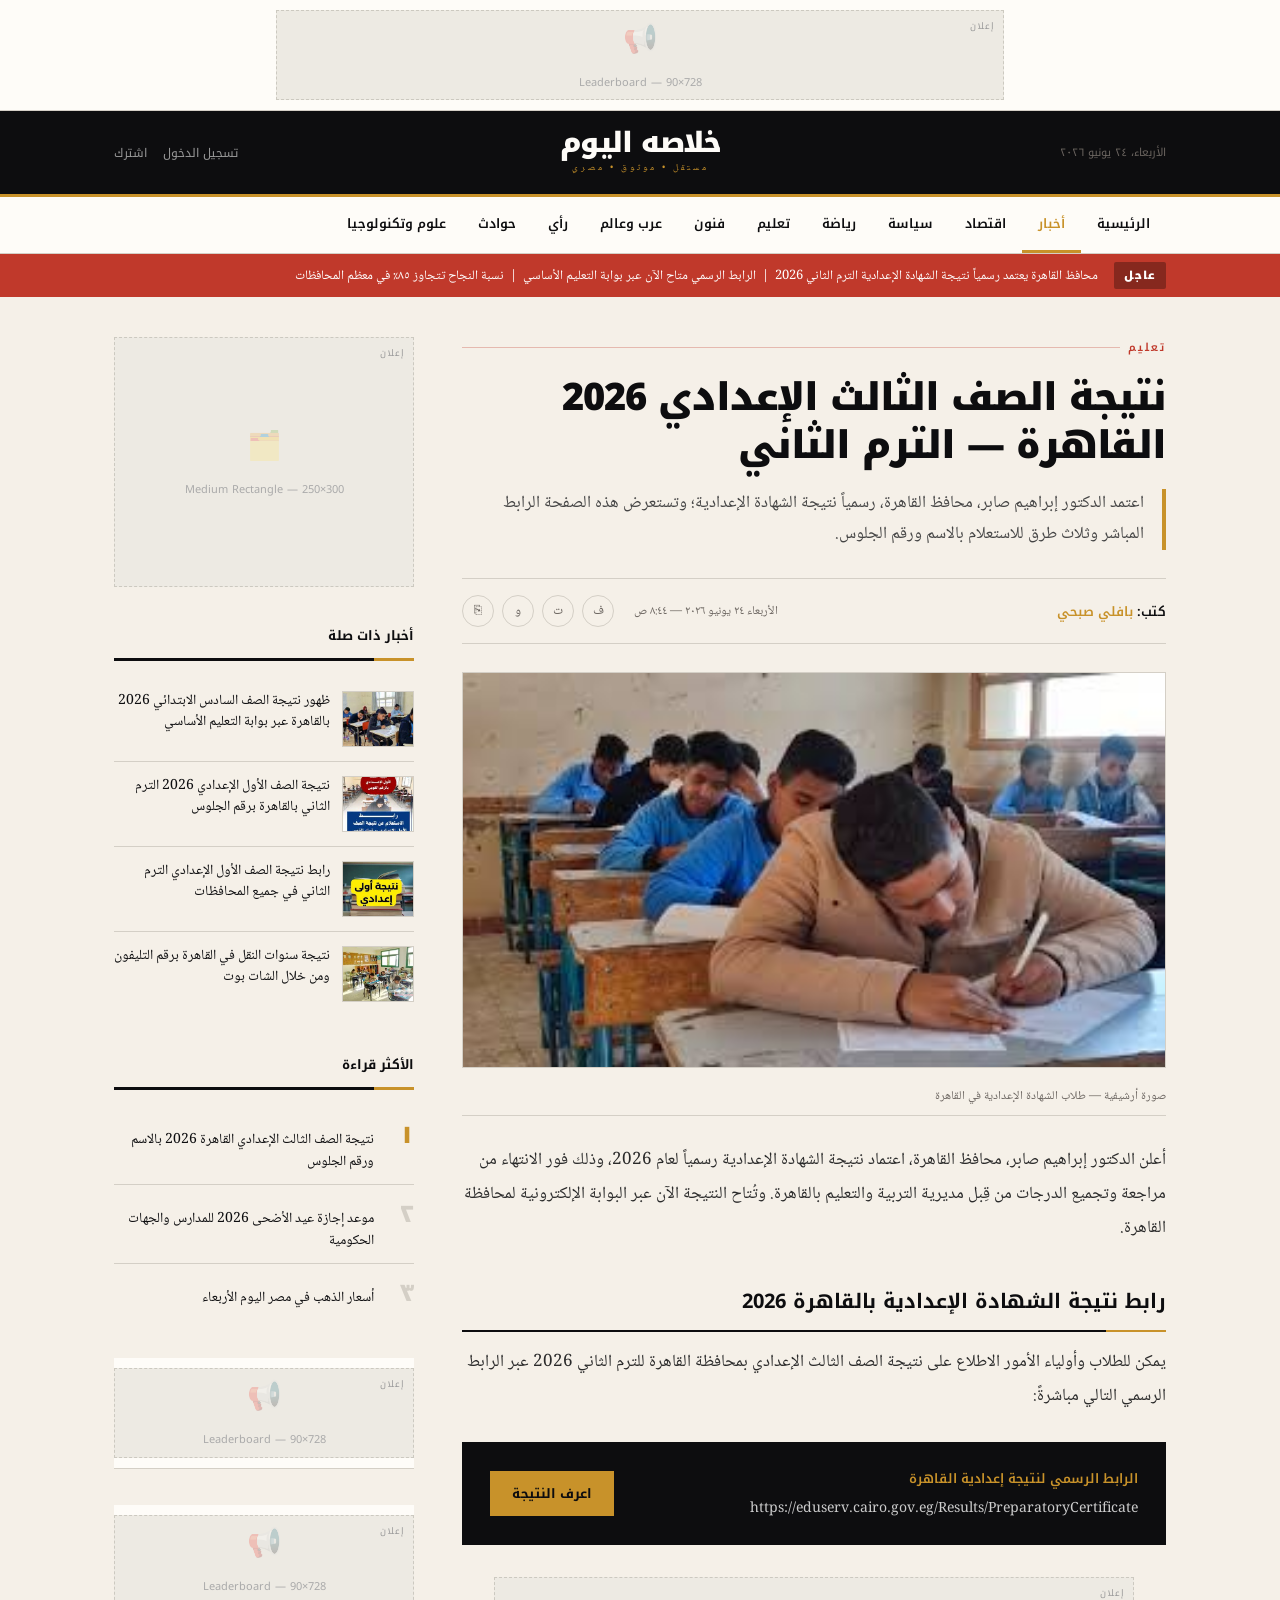
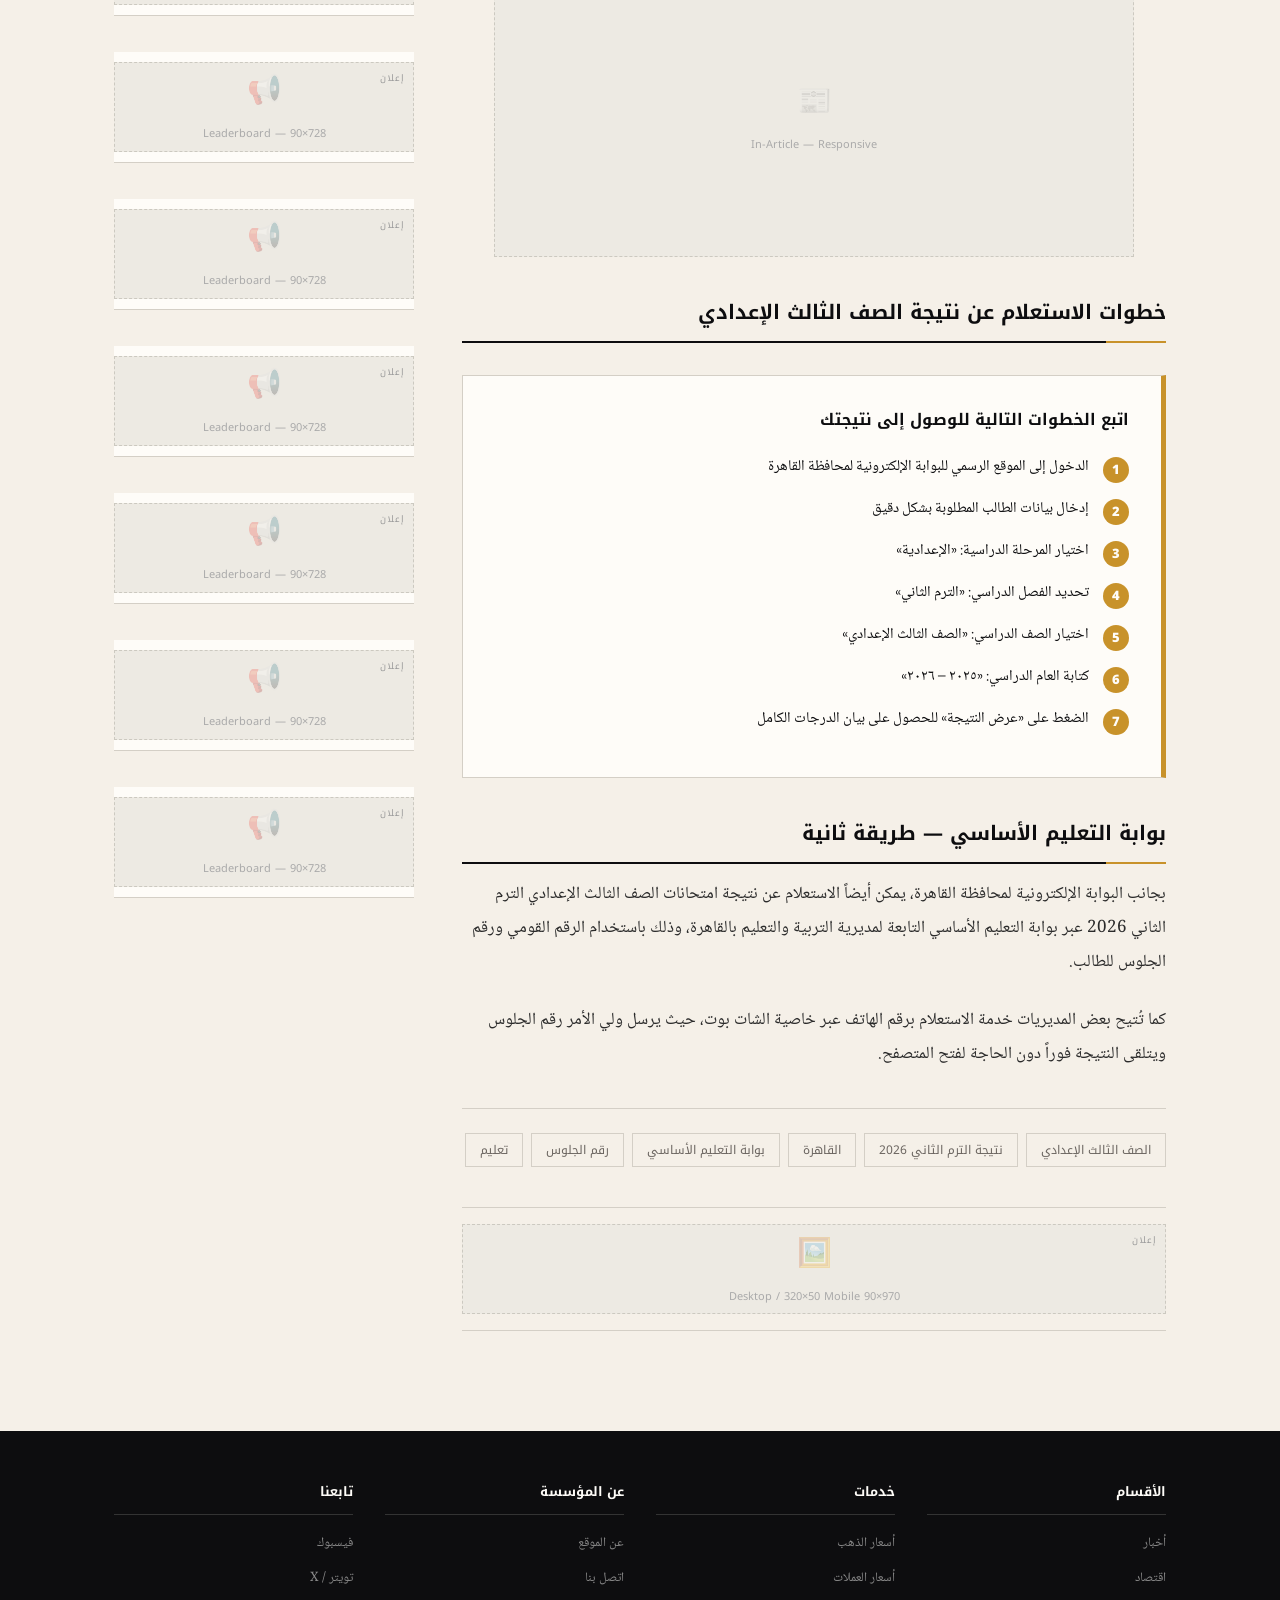
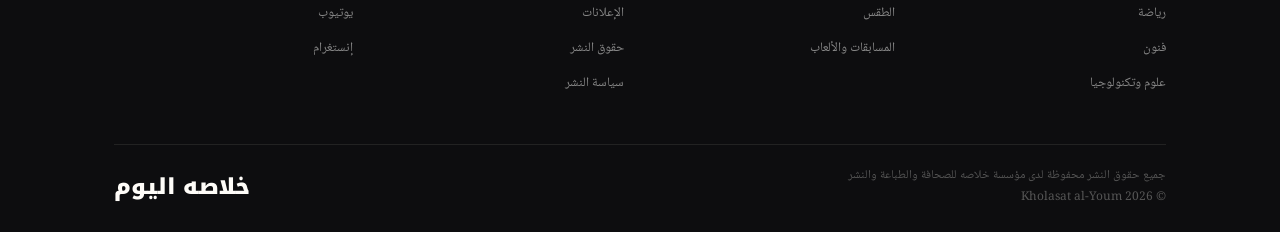
==== index.html @ 28c9077a "Add files via upload" ====
<!doctype html>
<html lang="ar" dir="rtl">
  <head>
    <script async src="https://pagead2.googlesyndication.com/pagead/js/adsbygoogle.js?client=ca-pub-8071805834420887"
     crossorigin="anonymous"></script>
    <link rel="stylesheet" href="style.css" />
    <meta charset="UTF-8" />
    <meta name="viewport" content="width=device-width, initial-scale=1.0" />
    <title>نتيجة الصف الثالث الإعدادي 2026 القاهرة</title>
    <link rel="preconnect" href="https://fonts.googleapis.com" />
    <link
      href="https://fonts.googleapis.com/css2?family=Noto+Naskh+Arabic:wght@400;500;600;700&family=Noto+Kufi+Arabic:wght@300;400;600;900&display=swap"
      rel="stylesheet"
    />
    <!--
  ══════════════════════════════════════════
  AdSense script — uncomment when going live
  ══════════════════════════════════════════
  <script async src="https://pagead2.googlesyndication.com/pagead/js/adsbygoogle.js?client=ca-pub-XXXXXXXXXX" crossorigin="anonymous"></script>
-->
  </head>
  <body>
    <!-- ═══════════════════════════════════════════
     AD ZONE 1 — LEADERBOARD (above the fold)
     AdSense: 728×90 desktop / 320×50 mobile
     Replace .ad-placeholder div with <ins> tag
════════════════════════════════════════════ -->
    <div class="ad-leaderboard-wrap">
      <div class="ad-slot ad-leaderboard">
        <!-- REPLACE THIS WITH YOUR ADSENSE <ins> TAG:
    <ins class="adsbygoogle"
         style="display:inline-block;width:728px;height:90px"
         data-ad-client="ca-pub-XXXXXXXXXX"
         data-ad-slot="XXXXXXXXXX"></ins>
    <script>(adsbygoogle = window.adsbygoogle || []).push({});</script>
    -->
        <div class="ad-placeholder">
          <span class="ad-icon">📢</span>
          <span class="ad-size">728×90 — Leaderboard</span>
        </div>
      </div>
    </div>

    <!-- MASTHEAD -->
    <header class="masthead">
      <div class="masthead-inner">
        <div class="masthead-date">الأربعاء، ٢٤ يونيو ٢٠٢٦</div>
        <div class="masthead-logo">
          <h1>خلاصه اليوم</h1>
          <div class="tagline">مستقل • موثوق • مصري</div>
        </div>
        <nav class="masthead-nav">
          <a href="#">تسجيل الدخول</a>
          <a href="#">اشترك</a>
        </nav>
      </div>
    </header>

    <!-- SECTION NAV -->
    <nav class="section-nav">
      <ul>
        <li><a href="#">الرئيسية</a></li>
        <li><a href="#" class="active">أخبار</a></li>
        <li><a href="#">اقتصاد</a></li>
        <li><a href="#">سياسة</a></li>
        <li><a href="#">رياضة</a></li>
        <li><a href="#">تعليم</a></li>
        <li><a href="#">فنون</a></li>
        <li><a href="#">عرب وعالم</a></li>
        <li><a href="#">رأي</a></li>
        <li><a href="#">حوادث</a></li>
        <li><a href="#">علوم وتكنولوجيا</a></li>
      </ul>
    </nav>

    <!-- TICKER -->
    <div class="ticker">
      <div class="ticker-inner">
        <span class="ticker-label">عاجل</span>
        <span class="ticker-text"
          >محافظ القاهرة يعتمد رسمياً نتيجة الشهادة الإعدادية الترم الثاني 2026
          &nbsp;|&nbsp; الرابط الرسمي متاح الآن عبر بوابة التعليم الأساسي
          &nbsp;|&nbsp; نسبة النجاح تتجاوز ٨٥٪ في معظم المحافظات</span
        >
      </div>
    </div>

    <!-- PAGE GRID -->
    <div class="page">
      <!-- ARTICLE -->
      <article class="article">
        <div class="article-section">تعليم</div>

        <h1 class="article-headline">
          نتيجة الصف الثالث الإعدادي 2026<br />القاهرة — الترم الثاني
        </h1>

        <p class="article-deck">
          اعتمد الدكتور إبراهيم صابر، محافظ القاهرة، رسمياً نتيجة الشهادة
          الإعدادية؛ وتستعرض هذه الصفحة الرابط المباشر وثلاث طرق للاستعلام
          بالاسم ورقم الجلوس.
        </p>

        <div class="article-meta">
          <div class="author">كتب: <span>بافلي  صبحي</span></div>
          <div class="date">الأربعاء ٢٤ يونيو ٢٠٢٦ — ٨:٤٤ ص</div>
          <div class="share-btns">
            <a class="share-btn" title="فيسبوك">ف</a>
            <a class="share-btn" title="تويتر">ت</a>
            <a class="share-btn" title="واتساب">و</a>
            <a class="share-btn" title="نسخ">⎘</a>
          </div>
        </div>

        <img
          class="hero-img"
          src="download (1).jfif"
          alt="نتيجة الصف الثالث الإعدادي في القاهرة"
          onerror="
            this.style.background = '#c8c3ba';
            this.removeAttribute('src');
          "
        />
        <p class="img-caption">
          صورة أرشيفية — طلاب الشهادة الإعدادية في القاهرة
        </p>

        <p class="body-text">
          أعلن الدكتور إبراهيم صابر، محافظ القاهرة، اعتماد نتيجة الشهادة
          الإعدادية رسمياً لعام 2026، وذلك فور الانتهاء من مراجعة وتجميع الدرجات
          من قِبل مديرية التربية والتعليم بالقاهرة. وتُتاح النتيجة الآن عبر
          البوابة الإلكترونية لمحافظة القاهرة.
        </p>

        <h2 class="body-h2">رابط نتيجة الشهادة الإعدادية بالقاهرة 2026</h2>

        <p class="body-text">
          يمكن للطلاب وأولياء الأمور الاطلاع على نتيجة الصف الثالث الإعدادي
          بمحافظة القاهرة للترم الثاني 2026 عبر الرابط الرسمي التالي مباشرةً:
        </p>

        <div class="link-box">
          <div>
            <div class="link-label">الرابط الرسمي لنتيجة إعدادية القاهرة</div>
            <div class="link-url">
              https://eduserv.cairo.gov.eg/Results/PreparatoryCertificate
            </div>
          </div>
          <a
            class="link-btn"
            href="https://eduserv.cairo.gov.eg/Results/PreparatoryCertificate"
            target="_blank"
            >اعرف النتيجة</a
          >
        </div>

        <!-- ═══════════════════════════════════════════
         AD ZONE 2 — IN-ARTICLE (mid content)
         AdSense: Responsive / auto
    ════════════════════════════════════════════ -->
        <div class="ad-in-article-wrap">
          <div class="ad-slot ad-in-article">
            <!-- REPLACE WITH:
        <ins class="adsbygoogle"
             style="display:block;text-align:center;"
             data-ad-layout="in-article"
             data-ad-format="fluid"
             data-ad-client="ca-pub-XXXXXXXXXX"
             data-ad-slot="XXXXXXXXXX"></ins>
        <script>(adsbygoogle = window.adsbygoogle || []).push({});</script>
        -->
            <div class="ad-placeholder">
              <span class="ad-icon">📰</span>
              <span class="ad-size">In-Article — Responsive</span>
            </div>
          </div>
        </div>

        <h2 class="body-h2">خطوات الاستعلام عن نتيجة الصف الثالث الإعدادي</h2>

        <div class="steps-box">
          <h3>اتبع الخطوات التالية للوصول إلى نتيجتك</h3>
          <ol>
            <li>
              الدخول إلى الموقع الرسمي للبوابة الإلكترونية لمحافظة القاهرة
            </li>
            <li>إدخال بيانات الطالب المطلوبة بشكل دقيق</li>
            <li>اختيار المرحلة الدراسية: «الإعدادية»</li>
            <li>تحديد الفصل الدراسي: «الترم الثاني»</li>
            <li>اختيار الصف الدراسي: «الصف الثالث الإعدادي»</li>
            <li>كتابة العام الدراسي: «٢٠٢٥ – ٢٠٢٦»</li>
            <li>الضغط على «عرض النتيجة» للحصول على بيان الدرجات الكامل</li>
          </ol>
        </div>

        <h2 class="body-h2">بوابة التعليم الأساسي — طريقة ثانية</h2>

        <p class="body-text">
          بجانب البوابة الإلكترونية لمحافظة القاهرة، يمكن أيضاً الاستعلام عن
          نتيجة امتحانات الصف الثالث الإعدادي الترم الثاني 2026 عبر بوابة
          التعليم الأساسي التابعة لمديرية التربية والتعليم بالقاهرة، وذلك
          باستخدام الرقم القومي ورقم الجلوس للطالب.
        </p>

        <p class="body-text">
          كما تُتيح بعض المديريات خدمة الاستعلام برقم الهاتف عبر خاصية الشات
          بوت، حيث يرسل ولي الأمر رقم الجلوس ويتلقى النتيجة فوراً دون الحاجة
          لفتح المتصفح.
        </p>

        <!-- TAGS -->
        <div class="tags">
          <a class="tag" href="#">الصف الثالث الإعدادي</a>
          <a class="tag" href="#">نتيجة الترم الثاني 2026</a>
          <a class="tag" href="#">القاهرة</a>
          <a class="tag" href="#">بوابة التعليم الأساسي</a>
          <a class="tag" href="#">رقم الجلوس</a>
          <a class="tag" href="#">تعليم</a>
        </div>

        <!-- ═══════════════════════════════════════════
         AD ZONE 3 — BELOW ARTICLE  970×90 / 320×50
    ════════════════════════════════════════════ -->
        <div class="ad-below-article-wrap">
          <div class="ad-slot ad-below-article">
            <!-- REPLACE WITH:
        <ins class="adsbygoogle"
             style="display:inline-block;width:970px;height:90px"
             data-ad-client="ca-pub-XXXXXXXXXX"
             data-ad-slot="XXXXXXXXXX"></ins>
        <script>(adsbygoogle = window.adsbygoogle || []).push({});</script>
        -->
            <div class="ad-placeholder">
              <span class="ad-icon">🖼️</span>
              <span class="ad-size">970×90 Desktop / 320×50 Mobile</span>
            </div>
          </div>
        </div>
      </article>

      <!-- SIDEBAR -->
      <aside class="sidebar">
        <!-- ═══════════════════════════════════════════
         AD ZONE 4 — SIDEBAR  300×250
    ════════════════════════════════════════════ -->
        <div
          class="sidebar-block"
          style="display: flex; justify-content: center"
        >
          <div class="ad-slot ad-sidebar">
            <!-- REPLACE WITH:
        <ins class="adsbygoogle"
             style="display:inline-block;width:300px;height:250px"
             data-ad-client="ca-pub-XXXXXXXXXX"
             data-ad-slot="XXXXXXXXXX"></ins>
        <script>(adsbygoogle = window.adsbygoogle || []).push({});</script>
        -->
            <div class="ad-placeholder">
              <span class="ad-icon">🗂️</span>
              <span class="ad-size">300×250 — Medium Rectangle</span>
            </div>
          </div>
        </div>

        <div class="sidebar-block">
          <h3 class="sidebar-title">أخبار ذات صلة</h3>

          <a class="related-item" href="#">
            <img
              class="thumb"
              src="download.jfif"
              alt=""
              onerror="
                this.style.background = '#c8c3ba';
                this.removeAttribute('src');
              "
            />
            <span class="title"
              >ظهور نتيجة الصف السادس الابتدائي 2026 بالقاهرة عبر بوابة التعليم
              الأساسي</span
            >
          </a>

          <a class="related-item" href="#">
            <img
              class="thumb"
              src="download (3).jfif"
              alt=""
              onerror="
                this.style.background = '#c8c3ba';
                this.removeAttribute('src');
              "
            />
            <span class="title"
              >نتيجة الصف الأول الإعدادي 2026 الترم الثاني بالقاهرة برقم
              الجلوس</span
            >
          </a>

          <a class="related-item" href="#">
            <img
              class="thumb"
              src="download (2).jfif"
              alt=""
              onerror="
                this.style.background = '#c8c3ba';
                this.removeAttribute('src');
              "
            />
            <span class="title"
              >رابط نتيجة الصف الأول الإعدادي الترم الثاني في جميع
              المحافظات</span
            >
          </a>

          <a class="related-item" href="#">
            <img
              class="thumb"
              src="download (4).jfif"
              alt=""
              onerror="
                this.style.background = '#c8c3ba';
                this.removeAttribute('src');
              "
            />
            <span class="title"
              >نتيجة سنوات النقل في القاهرة برقم التليفون ومن خلال الشات
              بوت</span
            >
          </a>
        </div>

        <div class="sidebar-block">
          <h3 class="sidebar-title">الأكثر قراءة</h3>
          <ol style="list-style: none; counter-reset: top">
            <li
              style="
                counter-increment: top;
                display: flex;
                gap: 12px;
                align-items: baseline;
                padding: 10px 0;
                border-bottom: 1px solid var(--border);
                font-size: 14px;
                line-height: 1.6;
              "
            >
              <span
                style="
                  font-family: &quot;Noto Kufi Arabic&quot;, sans-serif;
                  font-size: 24px;
                  font-weight: 900;
                  color: var(--gold);
                  min-width: 28px;
                "
                >١</span
              >
              <a href="#" style="color: var(--ink); text-decoration: none"
                >نتيجة الصف الثالث الإعدادي القاهرة 2026 بالاسم ورقم الجلوس</a
              >
            </li>
            <li
              style="
                counter-increment: top;
                display: flex;
                gap: 12px;
                align-items: baseline;
                padding: 10px 0;
                border-bottom: 1px solid var(--border);
                font-size: 14px;
                line-height: 1.6;
              "
            >
              <span
                style="
                  font-family: &quot;Noto Kufi Arabic&quot;, sans-serif;
                  font-size: 24px;
                  font-weight: 900;
                  color: var(--border);
                  min-width: 28px;
                "
                >٢</span
              >
              <a href="#" style="color: var(--ink); text-decoration: none"
                >موعد إجازة عيد الأضحى 2026 للمدارس والجهات الحكومية</a
              >
            </li>
            <li
              style="
                counter-increment: top;
                display: flex;
                gap: 12px;
                align-items: baseline;
                padding: 10px 0;
                font-size: 14px;
                line-height: 1.6;
              "
            >
              <span
                style="
                  font-family: &quot;Noto Kufi Arabic&quot;, sans-serif;
                  font-size: 24px;
                  font-weight: 900;
                  color: var(--border);
                  min-width: 28px;
                "
                >٣</span
              >
              <a href="#" style="color: var(--ink); text-decoration: none"
                >أسعار الذهب في مصر اليوم الأربعاء</a
              >
            </li>
          </ol>
        </div>
        <div class="sidebar-block">
          <div class="ad-leaderboard-wrap">
            <div class="ad-slot ad-leaderboard">
                  <!-- REPLACE THIS WITH YOUR ADSENSE <ins> TAG:
                    <ins class="adsbygoogle"
                    style="display:inline-block;width:728px;height:90px"
                    data-ad-client="ca-pub-XXXXXXXXXX"
                    data-ad-slot="XXXXXXXXXX"></ins>
                    <script>(adsbygoogle = window.adsbygoogle || []).push({});</script>
                      -->
              <div class="ad-placeholder">
                <span class="ad-icon">📢</span>
                <span class="ad-size">728×90 — Leaderboard</span>
              </div>
            </div>
          </div>
        </div>
        <div class="sidebar-block">
          <div class="ad-leaderboard-wrap">
            <div class="ad-slot ad-leaderboard">
                  <!-- REPLACE THIS WITH YOUR ADSENSE <ins> TAG:
                    <ins class="adsbygoogle"
                    style="display:inline-block;width:728px;height:90px"
                    data-ad-client="ca-pub-XXXXXXXXXX"
                    data-ad-slot="XXXXXXXXXX"></ins>
                    <script>(adsbygoogle = window.adsbygoogle || []).push({});</script>
                      -->
              <div class="ad-placeholder">
                <span class="ad-icon">📢</span>
                <span class="ad-size">728×90 — Leaderboard</span>
              </div>
            </div>
          </div>
        </div>
        <div class="sidebar-block">
          <div class="ad-leaderboard-wrap">
            <div class="ad-slot ad-leaderboard">
                  <!-- REPLACE THIS WITH YOUR ADSENSE <ins> TAG:
                    <ins class="adsbygoogle"
                    style="display:inline-block;width:728px;height:90px"
                    data-ad-client="ca-pub-XXXXXXXXXX"
                    data-ad-slot="XXXXXXXXXX"></ins>
                    <script>(adsbygoogle = window.adsbygoogle || []).push({});</script>
                      -->
              <div class="ad-placeholder">
                <span class="ad-icon">📢</span>
                <span class="ad-size">728×90 — Leaderboard</span>
              </div>
            </div>
          </div>
        </div>
        <div class="sidebar-block">
          <div class="ad-leaderboard-wrap">
            <div class="ad-slot ad-leaderboard">
                  <!-- REPLACE THIS WITH YOUR ADSENSE <ins> TAG:
                    <ins class="adsbygoogle"
                    style="display:inline-block;width:728px;height:90px"
                    data-ad-client="ca-pub-XXXXXXXXXX"
                    data-ad-slot="XXXXXXXXXX"></ins>
                    <script>(adsbygoogle = window.adsbygoogle || []).push({});</script>
                      -->
              <div class="ad-placeholder">
                <span class="ad-icon">📢</span>
                <span class="ad-size">728×90 — Leaderboard</span>
              </div>
            </div>
          </div>
        </div>
        <div class="sidebar-block">
          <div class="ad-leaderboard-wrap">
            <div class="ad-slot ad-leaderboard">
                  <!-- REPLACE THIS WITH YOUR ADSENSE <ins> TAG:
                    <ins class="adsbygoogle"
                    style="display:inline-block;width:728px;height:90px"
                    data-ad-client="ca-pub-XXXXXXXXXX"
                    data-ad-slot="XXXXXXXXXX"></ins>
                    <script>(adsbygoogle = window.adsbygoogle || []).push({});</script>
                      -->
              <div class="ad-placeholder">
                <span class="ad-icon">📢</span>
                <span class="ad-size">728×90 — Leaderboard</span>
              </div>
            </div>
          </div>
        </div>
        <div class="sidebar-block">
          <div class="ad-leaderboard-wrap">
            <div class="ad-slot ad-leaderboard">
                  <!-- REPLACE THIS WITH YOUR ADSENSE <ins> TAG:
                    <ins class="adsbygoogle"
                    style="display:inline-block;width:728px;height:90px"
                    data-ad-client="ca-pub-XXXXXXXXXX"
                    data-ad-slot="XXXXXXXXXX"></ins>
                    <script>(adsbygoogle = window.adsbygoogle || []).push({});</script>
                      -->
              <div class="ad-placeholder">
                <span class="ad-icon">📢</span>
                <span class="ad-size">728×90 — Leaderboard</span>
              </div>
            </div>
          </div>
        </div>
        <div class="sidebar-block">
          <div class="ad-leaderboard-wrap">
            <div class="ad-slot ad-leaderboard">
                  <!-- REPLACE THIS WITH YOUR ADSENSE <ins> TAG:
                    <ins class="adsbygoogle"
                    style="display:inline-block;width:728px;height:90px"
                    data-ad-client="ca-pub-XXXXXXXXXX"
                    data-ad-slot="XXXXXXXXXX"></ins>
                    <script>(adsbygoogle = window.adsbygoogle || []).push({});</script>
                      -->
              <div class="ad-placeholder">
                <span class="ad-icon">📢</span>
                <span class="ad-size">728×90 — Leaderboard</span>
              </div>
            </div>
          </div>
        </div>
        <div class="sidebar-block">
          <div class="ad-leaderboard-wrap">
            <div class="ad-slot ad-leaderboard">
                  <!-- REPLACE THIS WITH YOUR ADSENSE <ins> TAG:
                    <ins class="adsbygoogle"
                    style="display:inline-block;width:728px;height:90px"
                    data-ad-client="ca-pub-XXXXXXXXXX"
                    data-ad-slot="XXXXXXXXXX"></ins>
                    <script>(adsbygoogle = window.adsbygoogle || []).push({});</script>
                      -->
              <div class="ad-placeholder">
                <span class="ad-icon">📢</span>
                <span class="ad-size">728×90 — Leaderboard</span>
              </div>
            </div>
          </div>
        </div>
      </aside>
    </div>

    <!-- FOOTER -->
    <footer>
      <div class="footer-inner">
        <div class="footer-grid">
          <div class="footer-col">
            <h4>الأقسام</h4>
            <ul>
              <li><a href="#">أخبار</a></li>
              <li><a href="#">اقتصاد</a></li>
              <li><a href="#">رياضة</a></li>
              <li><a href="#">فنون</a></li>
              <li><a href="#">علوم وتكنولوجيا</a></li>
            </ul>
          </div>
          <div class="footer-col">
            <h4>خدمات</h4>
            <ul>
              <li><a href="#">أسعار الذهب</a></li>
              <li><a href="#">أسعار العملات</a></li>
              <li><a href="#">الطقس</a></li>
              <li><a href="#">المسابقات والألعاب</a></li>
            </ul>
          </div>
          <div class="footer-col">
            <h4>عن المؤسسة</h4>
            <ul>
              <li><a href="#">عن الموقع</a></li>
              <li><a href="#">اتصل بنا</a></li>
              <li><a href="#">الإعلانات</a></li>
              <li><a href="#">حقوق النشر</a></li>
              <li><a href="#">سياسة النشر</a></li>
            </ul>
          </div>
          <div class="footer-col">
            <h4>تابعنا</h4>
            <ul>
              <li><a href="#">فيسبوك</a></li>
              <li><a href="#">تويتر / X</a></li>
              <li><a href="#">يوتيوب</a></li>
              <li><a href="#">إنستغرام</a></li>
            </ul>
          </div>
        </div>

        <div class="footer-bottom">
          <p>
            جميع حقوق النشر محفوظة لدى مؤسسة خلاصه للصحافة والطباعة والنشر<br />©
            2026 Kholasat al-Youm
          </p>
          <div class="footer-logo">خلاصه اليوم</div>
        </div>
      </div>
    </footer>

    <!-- ═══════════════════════════════════════════
     AD ZONE 5 — STICKY MOBILE BANNER  320×50
     Visible only on screens ≤ 767px
════════════════════════════════════════════ -->
    <div class="ad-sticky-mobile" id="stickyAd">
      <button
        class="close-sticky"
        onclick="document.getElementById('stickyAd').style.display = 'none'"
        title="إغلاق"
      >
        ✕
      </button>
      <div class="ad-slot">
        <!-- REPLACE WITH:
    <ins class="adsbygoogle"
         style="display:inline-block;width:320px;height:50px"
         data-ad-client="ca-pub-XXXXXXXXXX"
         data-ad-slot="XXXXXXXXXX"></ins>
    <script>(adsbygoogle = window.adsbygoogle || []).push({});</script>
    -->
        <div class="ad-placeholder">
          <span class="ad-size" style="font-size: 10px"
            >320×50 — Sticky Mobile Banner</span
          >
        </div>
      </div>
    </div>
  </body>
</html>
---- style.css ----
:root {
    --ink: #0d0d0f;
    --paper: #f5f0e8;
    --gold: #c8922a;
    --gold-light: #e8b84b;
    --red: #c0392b;
    --muted: #6b6560;
    --border: #d4cfc6;
    --white: #fefcf8;
    --ad-bg: #edeae3;
    --ad-border: #ccc9c0;
  }

  * { margin: 0; padding: 0; box-sizing: border-box; }

  body {
    font-family: 'Noto Naskh Arabic', serif;
    background: var(--paper);
    color: var(--ink);
    overflow-x: hidden;
  }

  /* ═══════════════════════════════════
     AD SLOT — shared base styles
  ═══════════════════════════════════ */
  .ad-slot {
    position: relative;
    background: var(--ad-bg);
    border: 1px dashed var(--ad-border);
    display: flex;
    flex-direction: column;
    align-items: center;
    justify-content: center;
    gap: 6px;
    overflow: hidden;
  }

  /* label badge */
  .ad-slot::before {
    content: 'إعلان';
    position: absolute;
    top: 6px;
    right: 8px;
    font-family: 'Noto Kufi Arabic', sans-serif;
    font-size: 9px;
    color: #999;
    letter-spacing: 1px;
    text-transform: uppercase;
  }

  /* placeholder content (remove when real ads run) */
  .ad-slot .ad-placeholder {
    display: flex;
    flex-direction: column;
    align-items: center;
    gap: 6px;
    pointer-events: none;
  }



  .ad-slot .ad-placeholder .ad-icon {
    font-size: 28px;
    opacity: 0.25;
  }

  .ad-slot .ad-placeholder .ad-size {
    font-family: 'Noto Kufi Arabic', sans-serif;
    font-size: 11px;
    color: #aaa;
  }
  /* ── 1. LEADERBOARD  728×90 → collapses to 320×50 on mobile ── */
  .ad-leaderboard {
    width: 100%;
    max-width: 728px;
    height: 90px;
    margin: 0 auto;
  }

  @media (max-width: 767px) {
    .ad-leaderboard {
      max-width: 320px;
      height: 50px;
    }
  }

  /* wrapper centers the leaderboard */
  .ad-leaderboard-wrap {
    background: var(--white);
    border-bottom: 1px solid var(--border);
    padding: 10px 0;
    display: flex;
    justify-content: center;
  }
  .ad-slot .ad-placeholder1 {
    display: flex;
    flex-direction: column;
    align-items: center;
    gap: 6px;
    pointer-events: none;
  }
  /* ── 2. SIDEBAR  300×250  ── */
  .ad-sidebar {
    width: 300px;
    height: 250px;
  }

  @media (max-width: 1100px) {
    .ad-sidebar {
      width: 100%;
      max-width: 300px;
    }
  }

  /* ── 3. IN-ARTICLE  responsive / auto ── */
  .ad-in-article {
    width: 100%;
    height: 280px;
    max-width: 640px;
    margin: 0 auto;
  }

  @media (max-width: 480px) {
    .ad-in-article { height: 200px; }
  }

  .ad-in-article-wrap {
    margin: 32px 0;
    display: flex;
    justify-content: center;
  }

  /* ── 4. BELOW-ARTICLE  970×90 → 320×50 ── */
  .ad-below-article {
    width: 100%;
    max-width: 970px;
    height: 90px;
    margin: 0 auto;
  }

  @media (max-width: 767px) {
    .ad-below-article {
      max-width: 320px;
      height: 50px;
    }
  }

  .ad-below-article-wrap {
    margin: 40px 0 0;
    padding: 16px 0;
    border-top: 1px solid var(--border);
    border-bottom: 1px solid var(--border);
    display: flex;
    justify-content: center;
  }

  /* ── 5. STICKY MOBILE BANNER  320×50 ── */
  .ad-sticky-mobile {
    display: none;
    position: fixed;
    bottom: 0;
    left: 0;
    right: 0;
    z-index: 999;
    background: var(--white);
    border-top: 2px solid var(--gold);
    padding: 4px 0;
    justify-content: center;
    box-shadow: 0 -4px 12px rgba(0,0,0,0.1);
  }

  .ad-sticky-mobile .ad-slot {
    width: 320px;
    height: 50px;
    border: none;
  }

  .ad-sticky-mobile .close-sticky {
    position: absolute;
    top: 4px;
    left: 8px;
    font-size: 16px;
    color: var(--muted);
    cursor: pointer;
    background: none;
    border: none;
    line-height: 1;
    padding: 2px 6px;
  }

  @media (max-width: 767px) {
    .ad-sticky-mobile { display: flex; }
    body { padding-bottom: 60px; } /* prevent content hiding behind sticky */
  }

  /* ══════════════════════════════════════
     SITE CHROME
  ══════════════════════════════════════ */

  /* MASTHEAD */
  .masthead {
    background: var(--ink);
    border-bottom: 3px solid var(--gold);
  }

  .masthead-inner {
    max-width: 1100px;
    margin: 0 auto;
    display: grid;
    grid-template-columns: 1fr auto 1fr;
    align-items: center;
    padding: 18px 24px;
  }

  .masthead-date {
    font-family: 'Noto Kufi Arabic', sans-serif;
    font-size: 11px;
    color: var(--muted);
  }

  .masthead-logo { text-align: center; }

  .masthead-logo h1 {
    font-family: 'Noto Kufi Arabic', sans-serif;
    font-weight: 900;
    font-size: 28px;
    color: var(--white);
    letter-spacing: -1px;
    line-height: 1;
  }

  .masthead-logo .tagline {
    font-size: 9px;
    color: var(--gold);
    letter-spacing: 3px;
    margin-top: 3px;
  }

  .masthead-nav {
    display: flex;
    gap: 16px;
    justify-content: flex-end;
    align-items: center;
  }

  .masthead-nav a {
    color: #999;
    text-decoration: none;
    font-family: 'Noto Kufi Arabic', sans-serif;
    font-size: 12px;
    transition: color .2s;
  }
  .masthead-nav a:hover { color: var(--gold); }

  /* SECTION NAV */
  .section-nav {
    background: var(--white);
    border-bottom: 1px solid var(--border);
    overflow-x: auto;
    scrollbar-width: none;
  }
  .section-nav::-webkit-scrollbar { display: none; }

  .section-nav ul {
    list-style: none;
    display: flex;
    max-width: 1100px;
    margin: 0 auto;
    padding: 0 24px;
  }

  .section-nav ul li a {
    display: block;
    padding: 14px 16px;
    font-family: 'Noto Kufi Arabic', sans-serif;
    font-size: 13px;
    font-weight: 600;
    color: var(--ink);
    text-decoration: none;
    border-bottom: 3px solid transparent;
    white-space: nowrap;
    transition: all .2s;
  }

  .section-nav ul li a:hover,
  .section-nav ul li a.active {
    color: var(--gold);
    border-bottom-color: var(--gold);
  }

  /* BREAKING TICKER */
  .ticker {
    background: var(--red);
    padding: 8px 0;
    overflow: hidden;
  }

  .ticker-inner {
    max-width: 1100px;
    margin: 0 auto;
    padding: 0 24px;
    display: flex;
    align-items: center;
    gap: 16px;
  }

  .ticker-label {
    font-family: 'Noto Kufi Arabic', sans-serif;
    font-size: 11px;
    font-weight: 900;
    color: #fff;
    background: rgba(0,0,0,0.3);
    padding: 3px 10px;
    border-radius: 2px;
    white-space: nowrap;
    letter-spacing: 1px;
  }

  .ticker-text {
    font-size: 13px;
    color: #fff;
    white-space: nowrap;
    animation: ticker 28s linear infinite;
  }

  @keyframes ticker {
    0%   { transform: translateX(-100%); }
    100% { transform: translateX(100vw); }
  }

  /* PAGE GRID */
  .page {
    max-width: 1100px;
    margin: 0 auto;
    padding: 40px 24px;
    display: grid;
    grid-template-columns: 1fr 300px;
    gap: 48px;
  }

  /* ARTICLE */
  .article-section {
    font-family: 'Noto Kufi Arabic', sans-serif;
    font-size: 11px;
    font-weight: 600;
    color: var(--red);
    letter-spacing: 2px;
    display: flex;
    align-items: center;
    gap: 8px;
    margin-bottom: 16px;
  }

  .article-section::after {
    content: '';
    flex: 1;
    height: 1px;
    background: var(--red);
    opacity: 0.3;
  }

  .article-headline {
    font-family: 'Noto Kufi Arabic', sans-serif;
    font-size: 38px;
    font-weight: 900;
    line-height: 1.25;
    color: var(--ink);
    margin-bottom: 20px;
    letter-spacing: -1px;
    animation: fadeUp .6s ease both;
  }

  .article-deck {
    font-size: 17px;
    line-height: 1.8;
    color: #444;
    border-right: 4px solid var(--gold);
    padding-right: 18px;
    margin-bottom: 28px;
    animation: fadeUp .6s .1s ease both;
  }

  @keyframes fadeUp {
    from { opacity: 0; transform: translateY(16px); }
    to   { opacity: 1; transform: translateY(0); }
  }

  .article-meta {
    display: flex;
    align-items: center;
    gap: 20px;
    padding: 16px 0;
    border-top: 1px solid var(--border);
    border-bottom: 1px solid var(--border);
    margin-bottom: 28px;
    flex-wrap: wrap;
  }

  .article-meta .author {
    font-family: 'Noto Kufi Arabic', sans-serif;
    font-size: 13px;
    font-weight: 600;
  }

  .article-meta .author span { color: var(--gold); }

  .article-meta .date {
    font-size: 12px;
    color: var(--muted);
    margin-right: auto;
  }

  .share-btns { display: flex; gap: 8px; }

  .share-btn {
    width: 32px;
    height: 32px;
    border-radius: 50%;
    border: 1px solid var(--border);
    display: flex;
    align-items: center;
    justify-content: center;
    cursor: pointer;
    font-size: 13px;
    color: var(--muted);
    transition: all .2s;
    text-decoration: none;
  }

  .share-btn:hover {
    background: var(--gold);
    color: white;
    border-color: var(--gold);
  }

  .hero-img {
    width: 100%;
    aspect-ratio: 16/9;
    object-fit: cover;
    border: 1px solid var(--border);
    margin-bottom: 10px;
    display: block;
  }

  .img-caption {
    font-size: 12px;
    color: var(--muted);
    padding: 8px 0;
    border-bottom: 1px solid var(--border);
    margin-bottom: 28px;
  }

  .body-text {
    font-size: 17px;
    line-height: 2;
    color: #2a2a2a;
    margin-bottom: 24px;
  }

  .body-text a {
    color: var(--gold);
    text-decoration: none;
    border-bottom: 1px solid rgba(200,146,42,0.3);
  }

  .body-h2 {
    font-family: 'Noto Kufi Arabic', sans-serif;
    font-size: 20px;
    font-weight: 700;
    color: var(--ink);
    margin: 36px 0 14px;
    padding-bottom: 10px;
    border-bottom: 2px solid var(--ink);
    position: relative;
  }

  .body-h2::after {
    content: '';
    position: absolute;
    bottom: -2px;
    right: 0;
    width: 60px;
    height: 2px;
    background: var(--gold);
  }

  .steps-box {
    background: var(--white);
    border: 1px solid var(--border);
    border-right: 5px solid var(--gold);
    padding: 28px 32px;
    margin: 32px 0;
  }

  .steps-box h3 {
    font-family: 'Noto Kufi Arabic', sans-serif;
    font-size: 16px;
    font-weight: 700;
    margin-bottom: 20px;
  }

  .steps-box ol { list-style: none; counter-reset: steps; }

  .steps-box ol li {
    counter-increment: steps;
    display: flex;
    align-items: flex-start;
    gap: 14px;
    margin-bottom: 14px;
    font-size: 15px;
    line-height: 1.7;
  }

  .steps-box ol li::before {
    content: counter(steps);
    font-family: 'Noto Kufi Arabic', sans-serif;
    font-weight: 900;
    font-size: 13px;
    color: var(--white);
    background: var(--gold);
    width: 26px;
    height: 26px;
    border-radius: 50%;
    display: flex;
    align-items: center;
    justify-content: center;
    flex-shrink: 0;
    margin-top: 2px;
  }

  .link-box {
    background: var(--ink);
    color: var(--white);
    padding: 24px 28px;
    margin: 28px 0;
    display: flex;
    align-items: center;
    justify-content: space-between;
    gap: 16px;
    flex-wrap: wrap;
  }

  .link-box .link-label {
    font-family: 'Noto Kufi Arabic', sans-serif;
    font-size: 13px;
    font-weight: 600;
    color: var(--gold);
    margin-bottom: 6px;
  }

  .link-box .link-url { font-size: 14px; color: #ccc; word-break: break-all; }

  .link-box .link-btn {
    background: var(--gold);
    color: var(--ink);
    padding: 10px 22px;
    font-family: 'Noto Kufi Arabic', sans-serif;
    font-size: 13px;
    font-weight: 700;
    text-decoration: none;
    white-space: nowrap;
    transition: background .2s;
    display: inline-block;
  }
  .link-box .link-btn:hover { background: var(--gold-light); }

  .tags {
    display: flex;
    flex-wrap: wrap;
    gap: 8px;
    margin-top: 36px;
    padding-top: 24px;
    border-top: 1px solid var(--border);
  }

  .tag {
    padding: 5px 14px;
    border: 1px solid var(--border);
    font-size: 12px;
    font-family: 'Noto Kufi Arabic', sans-serif;
    color: var(--muted);
    text-decoration: none;
    transition: all .2s;
  }
  .tag:hover { background: var(--gold); color: white; border-color: var(--gold); }

  /* SIDEBAR */
  .sidebar-block { margin-bottom: 36px; }

  .sidebar-title {
    font-family: 'Noto Kufi Arabic', sans-serif;
    font-size: 13px;
    font-weight: 700;
    padding-bottom: 10px;
    border-bottom: 3px solid var(--ink);
    margin-bottom: 16px;
    position: relative;
  }

  .sidebar-title::after {
    content: '';
    position: absolute;
    bottom: -3px;
    right: 0;
    width: 40px;
    height: 3px;
    background: var(--gold);
  }

  .related-item {
    display: flex;
    gap: 12px;
    padding: 14px 0;
    border-bottom: 1px solid var(--border);
    text-decoration: none;
    color: inherit;
  }
  .related-item:last-child { border-bottom: none; }

  .related-item .thumb {
    width: 72px;
    height: 56px;
    object-fit: cover;
    flex-shrink: 0;
    background: #ddd;
    border: 1px solid var(--border);
  }

  .related-item .title { font-size: 14px; line-height: 1.5; color: var(--ink); transition: color .2s; }
  .related-item:hover .title { color: var(--gold); }

  /* FOOTER */
  footer {
    background: var(--ink);
    color: #999;
    padding: 48px 0 24px;
    margin-top: 60px;
  }

  .footer-inner { max-width: 1100px; margin: 0 auto; padding: 0 24px; }

  .footer-grid {
    display: grid;
    grid-template-columns: 1fr 1fr 1fr 1fr;
    gap: 32px;
    margin-bottom: 40px;
  }

  .footer-col h4 {
    font-family: 'Noto Kufi Arabic', sans-serif;
    font-size: 13px;
    font-weight: 700;
    color: var(--white);
    margin-bottom: 14px;
    padding-bottom: 10px;
    border-bottom: 1px solid #333;
  }

  .footer-col ul { list-style: none; }
  .footer-col ul li { margin-bottom: 8px; }
  .footer-col ul li a { font-size: 13px; color: #888; text-decoration: none; transition: color .2s; }
  .footer-col ul li a:hover { color: var(--gold); }

  .footer-bottom {
    border-top: 1px solid #222;
    padding-top: 20px;
    display: flex;
    justify-content: space-between;
    align-items: center;
  }

  .footer-bottom p { font-size: 12px; color: #555; line-height: 1.8; }
  .footer-logo { font-family: 'Noto Kufi Arabic', sans-serif; font-size: 22px; font-weight: 900; color: var(--white); }

  /* ── RESPONSIVE ── */
  @media (max-width: 768px) {
    .page { grid-template-columns: 1fr; gap: 32px; }
    .masthead-inner { grid-template-columns: 1fr; text-align: center; gap: 8px; }
    .masthead-nav { justify-content: center; }
    .masthead-date { display: none; }
    .article-headline { font-size: 26px; }
    .footer-grid { grid-template-columns: 1fr 1fr; }
    .ad-sidebar { width: 100%; max-width: 100%; }
    .steps-box { padding: 20px; }
    .link-box { flex-direction: column; align-items: flex-start; }
  }

  @media (max-width: 480px) {
    .article-meta { gap: 10px; }
    .article-meta .date { width: 100%; margin-right: 0; }
    .footer-grid { grid-template-columns: 1fr; }
  }
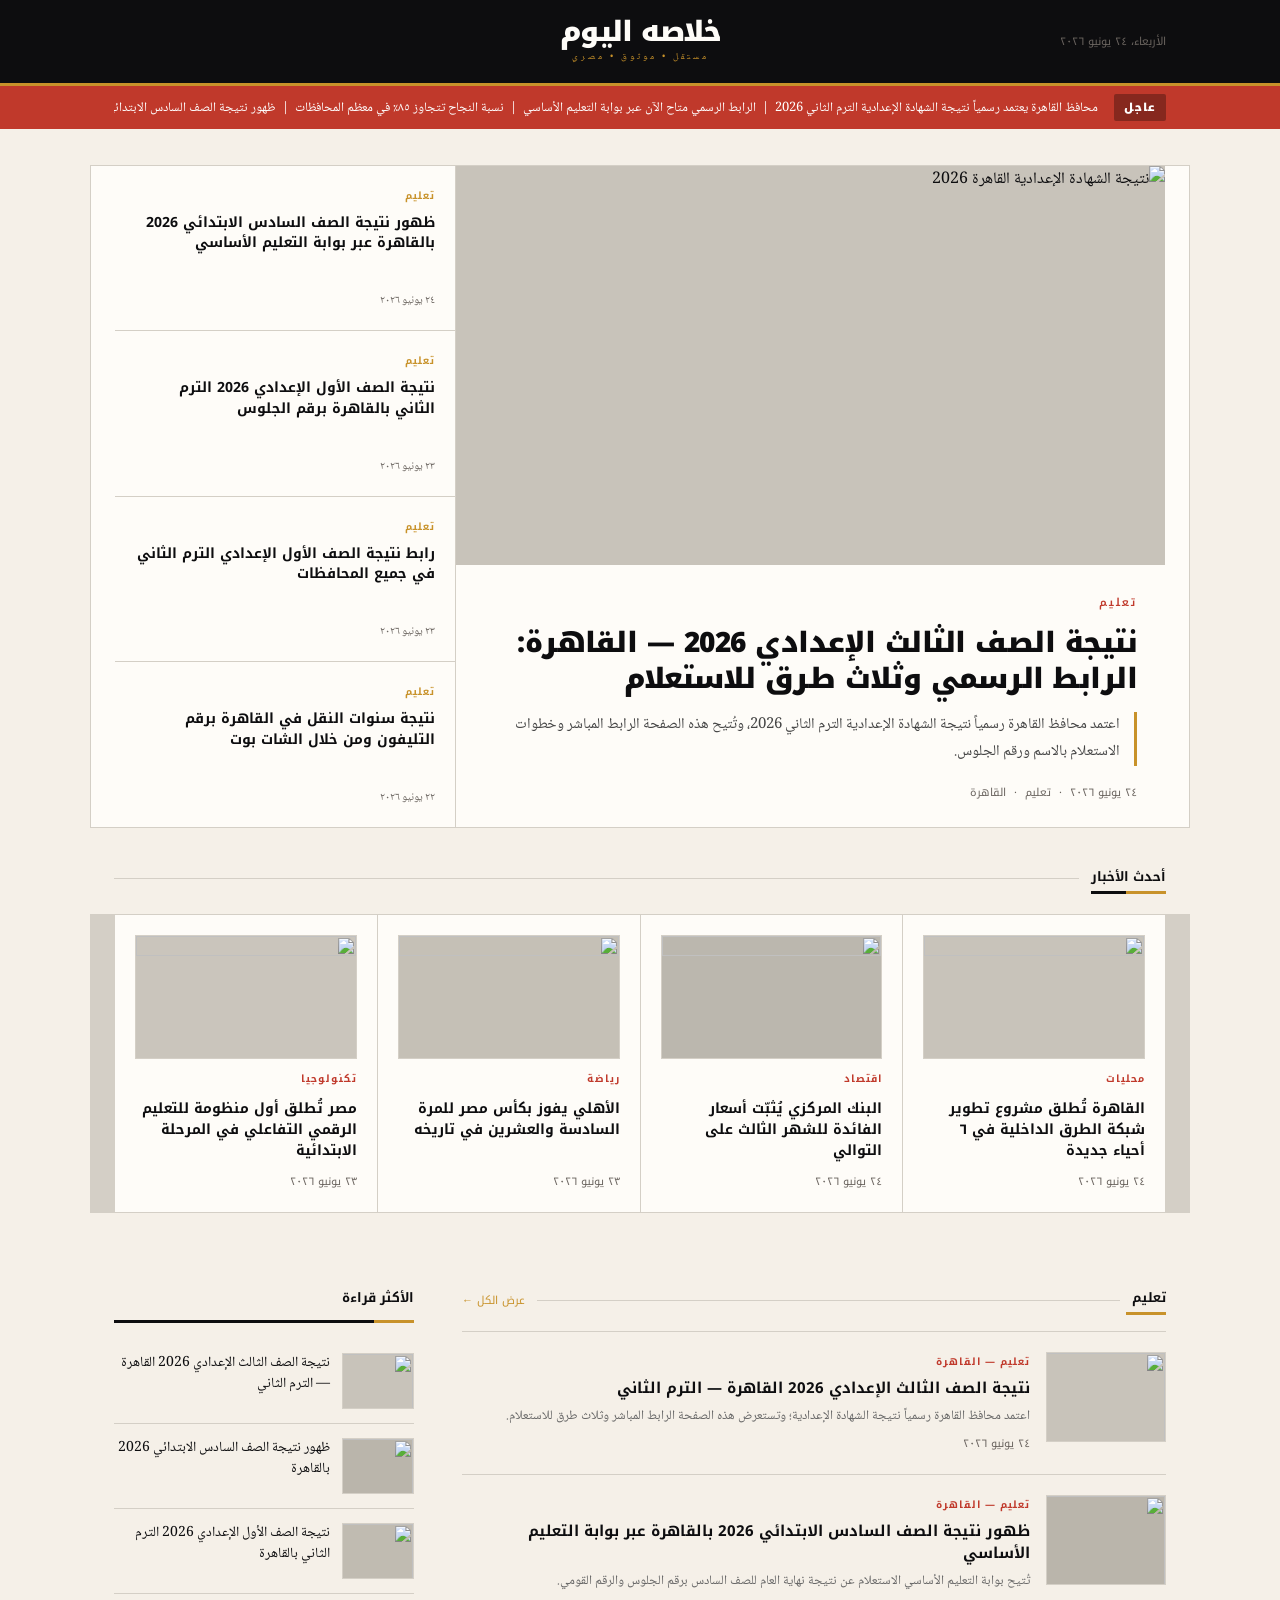
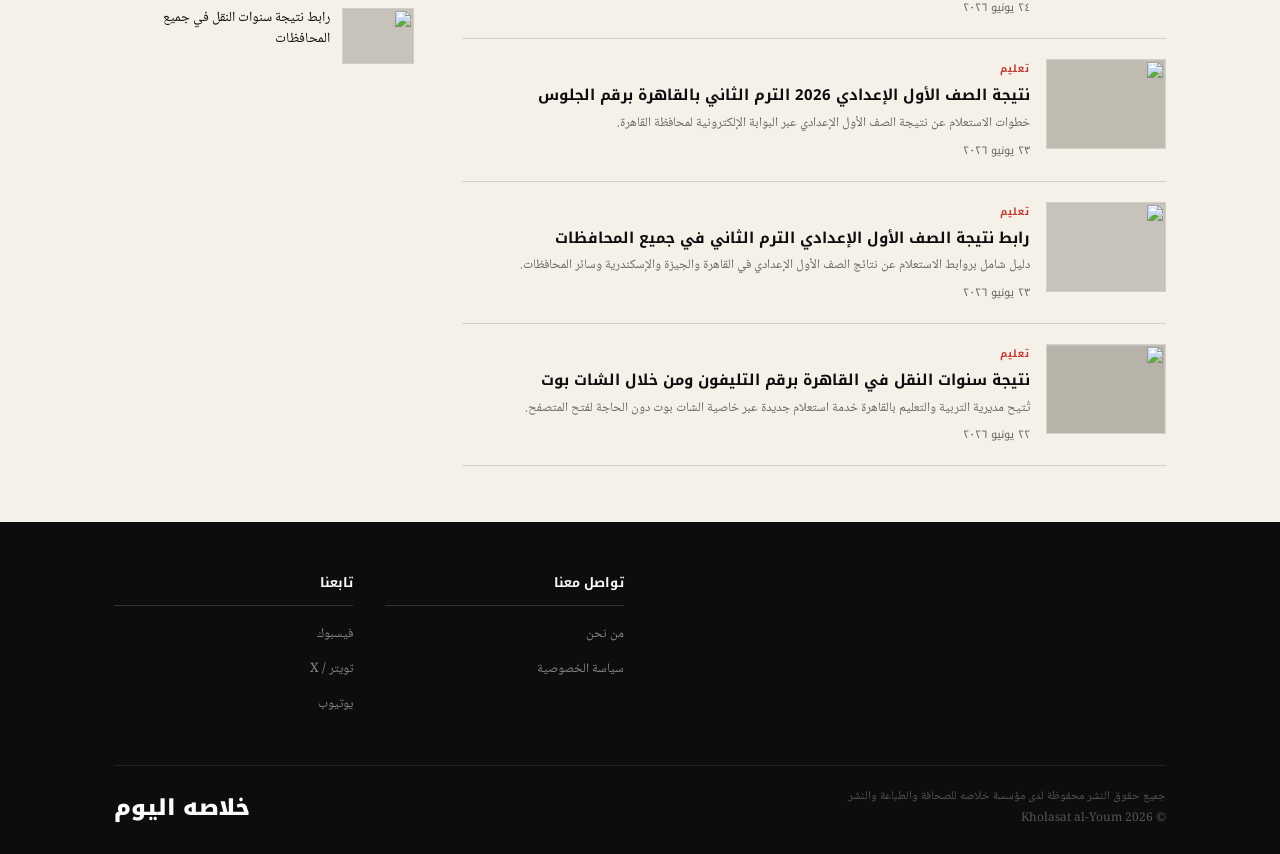
==== commit aaa09f63: "Add files via upload" ====
--- a/index.html
+++ b/index.html
@@ -1,636 +1,1177 @@
-<!doctype html>
-<html lang="ar" dir="rtl">
-  <head>
-    <script async src="https://pagead2.googlesyndication.com/pagead/js/adsbygoogle.js?client=ca-pub-8071805834420887"
-     crossorigin="anonymous"></script>
-    <link rel="stylesheet" href="style.css" />
-    <meta charset="UTF-8" />
-    <meta name="viewport" content="width=device-width, initial-scale=1.0" />
-    <title>نتيجة الصف الثالث الإعدادي 2026 القاهرة</title>
-    <link rel="preconnect" href="https://fonts.googleapis.com" />
-    <link
-      href="https://fonts.googleapis.com/css2?family=Noto+Naskh+Arabic:wght@400;500;600;700&family=Noto+Kufi+Arabic:wght@300;400;600;900&display=swap"
-      rel="stylesheet"
-    />
-    <!--
-  ══════════════════════════════════════════
-  AdSense script — uncomment when going live
-  ══════════════════════════════════════════
-  <script async src="https://pagead2.googlesyndication.com/pagead/js/adsbygoogle.js?client=ca-pub-XXXXXXXXXX" crossorigin="anonymous"></script>
--->
-  </head>
-  <body>
-    <!-- ═══════════════════════════════════════════
-     AD ZONE 1 — LEADERBOARD (above the fold)
-     AdSense: 728×90 desktop / 320×50 mobile
-     Replace .ad-placeholder div with <ins> tag
-════════════════════════════════════════════ -->
-    <div class="ad-leaderboard-wrap">
-      <div class="ad-slot ad-leaderboard">
-        <!-- REPLACE THIS WITH YOUR ADSENSE <ins> TAG:
-    <ins class="adsbygoogle"
-         style="display:inline-block;width:728px;height:90px"
-         data-ad-client="ca-pub-XXXXXXXXXX"
-         data-ad-slot="XXXXXXXXXX"></ins>
-    <script>(adsbygoogle = window.adsbygoogle || []).push({});</script>
-    -->
-        <div class="ad-placeholder">
-          <span class="ad-icon">📢</span>
-          <span class="ad-size">728×90 — Leaderboard</span>
-        </div>
-      </div>
-    </div>
-
-    <!-- MASTHEAD -->
-    <header class="masthead">
-      <div class="masthead-inner">
-        <div class="masthead-date">الأربعاء، ٢٤ يونيو ٢٠٢٦</div>
-        <div class="masthead-logo">
-          <h1>خلاصه اليوم</h1>
-          <div class="tagline">مستقل • موثوق • مصري</div>
-        </div>
-        <nav class="masthead-nav">
-          <a href="#">تسجيل الدخول</a>
-          <a href="#">اشترك</a>
-        </nav>
-      </div>
-    </header>
-
-    <!-- SECTION NAV -->
-    <nav class="section-nav">
-      <ul>
-        <li><a href="#">الرئيسية</a></li>
-        <li><a href="#" class="active">أخبار</a></li>
-        <li><a href="#">اقتصاد</a></li>
-        <li><a href="#">سياسة</a></li>
-        <li><a href="#">رياضة</a></li>
-        <li><a href="#">تعليم</a></li>
-        <li><a href="#">فنون</a></li>
-        <li><a href="#">عرب وعالم</a></li>
-        <li><a href="#">رأي</a></li>
-        <li><a href="#">حوادث</a></li>
-        <li><a href="#">علوم وتكنولوجيا</a></li>
-      </ul>
-    </nav>
-
-    <!-- TICKER -->
-    <div class="ticker">
-      <div class="ticker-inner">
-        <span class="ticker-label">عاجل</span>
-        <span class="ticker-text"
-          >محافظ القاهرة يعتمد رسمياً نتيجة الشهادة الإعدادية الترم الثاني 2026
-          &nbsp;|&nbsp; الرابط الرسمي متاح الآن عبر بوابة التعليم الأساسي
-          &nbsp;|&nbsp; نسبة النجاح تتجاوز ٨٥٪ في معظم المحافظات</span
-        >
-      </div>
-    </div>
-
-    <!-- PAGE GRID -->
-    <div class="page">
-      <!-- ARTICLE -->
-      <article class="article">
-        <div class="article-section">تعليم</div>
-
-        <h1 class="article-headline">
-          نتيجة الصف الثالث الإعدادي 2026<br />القاهرة — الترم الثاني
-        </h1>
-
-        <p class="article-deck">
-          اعتمد الدكتور إبراهيم صابر، محافظ القاهرة، رسمياً نتيجة الشهادة
-          الإعدادية؛ وتستعرض هذه الصفحة الرابط المباشر وثلاث طرق للاستعلام
-          بالاسم ورقم الجلوس.
-        </p>
-
-        <div class="article-meta">
-          <div class="author">كتب: <span>بافلي  صبحي</span></div>
-          <div class="date">الأربعاء ٢٤ يونيو ٢٠٢٦ — ٨:٤٤ ص</div>
-          <div class="share-btns">
-            <a class="share-btn" title="فيسبوك">ف</a>
-            <a class="share-btn" title="تويتر">ت</a>
-            <a class="share-btn" title="واتساب">و</a>
-            <a class="share-btn" title="نسخ">⎘</a>
-          </div>
-        </div>
-
-        <img
-          class="hero-img"
-          src="download (1).jfif"
-          alt="نتيجة الصف الثالث الإعدادي في القاهرة"
-          onerror="
-            this.style.background = '#c8c3ba';
-            this.removeAttribute('src');
-          "
-        />
-        <p class="img-caption">
-          صورة أرشيفية — طلاب الشهادة الإعدادية في القاهرة
-        </p>
-
-        <p class="body-text">
-          أعلن الدكتور إبراهيم صابر، محافظ القاهرة، اعتماد نتيجة الشهادة
-          الإعدادية رسمياً لعام 2026، وذلك فور الانتهاء من مراجعة وتجميع الدرجات
-          من قِبل مديرية التربية والتعليم بالقاهرة. وتُتاح النتيجة الآن عبر
-          البوابة الإلكترونية لمحافظة القاهرة.
-        </p>
-
-        <h2 class="body-h2">رابط نتيجة الشهادة الإعدادية بالقاهرة 2026</h2>
-
-        <p class="body-text">
-          يمكن للطلاب وأولياء الأمور الاطلاع على نتيجة الصف الثالث الإعدادي
-          بمحافظة القاهرة للترم الثاني 2026 عبر الرابط الرسمي التالي مباشرةً:
-        </p>
-
-        <div class="link-box">
-          <div>
-            <div class="link-label">الرابط الرسمي لنتيجة إعدادية القاهرة</div>
-            <div class="link-url">
-              https://eduserv.cairo.gov.eg/Results/PreparatoryCertificate
-            </div>
-          </div>
-          <a
-            class="link-btn"
-            href="https://eduserv.cairo.gov.eg/Results/PreparatoryCertificate"
-            target="_blank"
-            >اعرف النتيجة</a
-          >
-        </div>
-
-        <!-- ═══════════════════════════════════════════
-         AD ZONE 2 — IN-ARTICLE (mid content)
-         AdSense: Responsive / auto
-    ════════════════════════════════════════════ -->
-        <div class="ad-in-article-wrap">
-          <div class="ad-slot ad-in-article">
-            <!-- REPLACE WITH:
-        <ins class="adsbygoogle"
-             style="display:block;text-align:center;"
-             data-ad-layout="in-article"
-             data-ad-format="fluid"
-             data-ad-client="ca-pub-XXXXXXXXXX"
-             data-ad-slot="XXXXXXXXXX"></ins>
-        <script>(adsbygoogle = window.adsbygoogle || []).push({});</script>
-        -->
-            <div class="ad-placeholder">
-              <span class="ad-icon">📰</span>
-              <span class="ad-size">In-Article — Responsive</span>
-            </div>
-          </div>
-        </div>
-
-        <h2 class="body-h2">خطوات الاستعلام عن نتيجة الصف الثالث الإعدادي</h2>
-
-        <div class="steps-box">
-          <h3>اتبع الخطوات التالية للوصول إلى نتيجتك</h3>
-          <ol>
-            <li>
-              الدخول إلى الموقع الرسمي للبوابة الإلكترونية لمحافظة القاهرة
-            </li>
-            <li>إدخال بيانات الطالب المطلوبة بشكل دقيق</li>
-            <li>اختيار المرحلة الدراسية: «الإعدادية»</li>
-            <li>تحديد الفصل الدراسي: «الترم الثاني»</li>
-            <li>اختيار الصف الدراسي: «الصف الثالث الإعدادي»</li>
-            <li>كتابة العام الدراسي: «٢٠٢٥ – ٢٠٢٦»</li>
-            <li>الضغط على «عرض النتيجة» للحصول على بيان الدرجات الكامل</li>
-          </ol>
-        </div>
-
-        <h2 class="body-h2">بوابة التعليم الأساسي — طريقة ثانية</h2>
-
-        <p class="body-text">
-          بجانب البوابة الإلكترونية لمحافظة القاهرة، يمكن أيضاً الاستعلام عن
-          نتيجة امتحانات الصف الثالث الإعدادي الترم الثاني 2026 عبر بوابة
-          التعليم الأساسي التابعة لمديرية التربية والتعليم بالقاهرة، وذلك
-          باستخدام الرقم القومي ورقم الجلوس للطالب.
-        </p>
-
-        <p class="body-text">
-          كما تُتيح بعض المديريات خدمة الاستعلام برقم الهاتف عبر خاصية الشات
-          بوت، حيث يرسل ولي الأمر رقم الجلوس ويتلقى النتيجة فوراً دون الحاجة
-          لفتح المتصفح.
-        </p>
-
-        <!-- TAGS -->
-        <div class="tags">
-          <a class="tag" href="#">الصف الثالث الإعدادي</a>
-          <a class="tag" href="#">نتيجة الترم الثاني 2026</a>
-          <a class="tag" href="#">القاهرة</a>
-          <a class="tag" href="#">بوابة التعليم الأساسي</a>
-          <a class="tag" href="#">رقم الجلوس</a>
-          <a class="tag" href="#">تعليم</a>
-        </div>
-
-        <!-- ═══════════════════════════════════════════
-         AD ZONE 3 — BELOW ARTICLE  970×90 / 320×50
-    ════════════════════════════════════════════ -->
-        <div class="ad-below-article-wrap">
-          <div class="ad-slot ad-below-article">
-            <!-- REPLACE WITH:
-        <ins class="adsbygoogle"
-             style="display:inline-block;width:970px;height:90px"
-             data-ad-client="ca-pub-XXXXXXXXXX"
-             data-ad-slot="XXXXXXXXXX"></ins>
-        <script>(adsbygoogle = window.adsbygoogle || []).push({});</script>
-        -->
-            <div class="ad-placeholder">
-              <span class="ad-icon">🖼️</span>
-              <span class="ad-size">970×90 Desktop / 320×50 Mobile</span>
-            </div>
-          </div>
-        </div>
-      </article>
-
-      <!-- SIDEBAR -->
-      <aside class="sidebar">
-        <!-- ═══════════════════════════════════════════
-         AD ZONE 4 — SIDEBAR  300×250
-    ════════════════════════════════════════════ -->
-        <div
-          class="sidebar-block"
-          style="display: flex; justify-content: center"
-        >
-          <div class="ad-slot ad-sidebar">
-            <!-- REPLACE WITH:
-        <ins class="adsbygoogle"
-             style="display:inline-block;width:300px;height:250px"
-             data-ad-client="ca-pub-XXXXXXXXXX"
-             data-ad-slot="XXXXXXXXXX"></ins>
-        <script>(adsbygoogle = window.adsbygoogle || []).push({});</script>
-        -->
-            <div class="ad-placeholder">
-              <span class="ad-icon">🗂️</span>
-              <span class="ad-size">300×250 — Medium Rectangle</span>
-            </div>
-          </div>
-        </div>
-
-        <div class="sidebar-block">
-          <h3 class="sidebar-title">أخبار ذات صلة</h3>
-
-          <a class="related-item" href="#">
-            <img
-              class="thumb"
-              src="download.jfif"
-              alt=""
-              onerror="
-                this.style.background = '#c8c3ba';
-                this.removeAttribute('src');
-              "
-            />
-            <span class="title"
-              >ظهور نتيجة الصف السادس الابتدائي 2026 بالقاهرة عبر بوابة التعليم
-              الأساسي</span
-            >
-          </a>
-
-          <a class="related-item" href="#">
-            <img
-              class="thumb"
-              src="download (3).jfif"
-              alt=""
-              onerror="
-                this.style.background = '#c8c3ba';
-                this.removeAttribute('src');
-              "
-            />
-            <span class="title"
-              >نتيجة الصف الأول الإعدادي 2026 الترم الثاني بالقاهرة برقم
-              الجلوس</span
-            >
-          </a>
-
-          <a class="related-item" href="#">
-            <img
-              class="thumb"
-              src="download (2).jfif"
-              alt=""
-              onerror="
-                this.style.background = '#c8c3ba';
-                this.removeAttribute('src');
-              "
-            />
-            <span class="title"
-              >رابط نتيجة الصف الأول الإعدادي الترم الثاني في جميع
-              المحافظات</span
-            >
-          </a>
-
-          <a class="related-item" href="#">
-            <img
-              class="thumb"
-              src="download (4).jfif"
-              alt=""
-              onerror="
-                this.style.background = '#c8c3ba';
-                this.removeAttribute('src');
-              "
-            />
-            <span class="title"
-              >نتيجة سنوات النقل في القاهرة برقم التليفون ومن خلال الشات
-              بوت</span
-            >
-          </a>
-        </div>
-
-        <div class="sidebar-block">
-          <h3 class="sidebar-title">الأكثر قراءة</h3>
-          <ol style="list-style: none; counter-reset: top">
-            <li
-              style="
-                counter-increment: top;
-                display: flex;
-                gap: 12px;
-                align-items: baseline;
-                padding: 10px 0;
-                border-bottom: 1px solid var(--border);
-                font-size: 14px;
-                line-height: 1.6;
-              "
-            >
-              <span
-                style="
-                  font-family: &quot;Noto Kufi Arabic&quot;, sans-serif;
-                  font-size: 24px;
-                  font-weight: 900;
-                  color: var(--gold);
-                  min-width: 28px;
-                "
-                >١</span
-              >
-              <a href="#" style="color: var(--ink); text-decoration: none"
-                >نتيجة الصف الثالث الإعدادي القاهرة 2026 بالاسم ورقم الجلوس</a
-              >
-            </li>
-            <li
-              style="
-                counter-increment: top;
-                display: flex;
-                gap: 12px;
-                align-items: baseline;
-                padding: 10px 0;
-                border-bottom: 1px solid var(--border);
-                font-size: 14px;
-                line-height: 1.6;
-              "
-            >
-              <span
-                style="
-                  font-family: &quot;Noto Kufi Arabic&quot;, sans-serif;
-                  font-size: 24px;
-                  font-weight: 900;
-                  color: var(--border);
-                  min-width: 28px;
-                "
-                >٢</span
-              >
-              <a href="#" style="color: var(--ink); text-decoration: none"
-                >موعد إجازة عيد الأضحى 2026 للمدارس والجهات الحكومية</a
-              >
-            </li>
-            <li
-              style="
-                counter-increment: top;
-                display: flex;
-                gap: 12px;
-                align-items: baseline;
-                padding: 10px 0;
-                font-size: 14px;
-                line-height: 1.6;
-              "
-            >
-              <span
-                style="
-                  font-family: &quot;Noto Kufi Arabic&quot;, sans-serif;
-                  font-size: 24px;
-                  font-weight: 900;
-                  color: var(--border);
-                  min-width: 28px;
-                "
-                >٣</span
-              >
-              <a href="#" style="color: var(--ink); text-decoration: none"
-                >أسعار الذهب في مصر اليوم الأربعاء</a
-              >
-            </li>
-          </ol>
-        </div>
-        <div class="sidebar-block">
-          <div class="ad-leaderboard-wrap">
-            <div class="ad-slot ad-leaderboard">
-                  <!-- REPLACE THIS WITH YOUR ADSENSE <ins> TAG:
-                    <ins class="adsbygoogle"
-                    style="display:inline-block;width:728px;height:90px"
-                    data-ad-client="ca-pub-XXXXXXXXXX"
-                    data-ad-slot="XXXXXXXXXX"></ins>
-                    <script>(adsbygoogle = window.adsbygoogle || []).push({});</script>
-                      -->
-              <div class="ad-placeholder">
-                <span class="ad-icon">📢</span>
-                <span class="ad-size">728×90 — Leaderboard</span>
-              </div>
-            </div>
-          </div>
-        </div>
-        <div class="sidebar-block">
-          <div class="ad-leaderboard-wrap">
-            <div class="ad-slot ad-leaderboard">
-                  <!-- REPLACE THIS WITH YOUR ADSENSE <ins> TAG:
-                    <ins class="adsbygoogle"
-                    style="display:inline-block;width:728px;height:90px"
-                    data-ad-client="ca-pub-XXXXXXXXXX"
-                    data-ad-slot="XXXXXXXXXX"></ins>
-                    <script>(adsbygoogle = window.adsbygoogle || []).push({});</script>
-                      -->
-              <div class="ad-placeholder">
-                <span class="ad-icon">📢</span>
-                <span class="ad-size">728×90 — Leaderboard</span>
-              </div>
-            </div>
-          </div>
-        </div>
-        <div class="sidebar-block">
-          <div class="ad-leaderboard-wrap">
-            <div class="ad-slot ad-leaderboard">
-                  <!-- REPLACE THIS WITH YOUR ADSENSE <ins> TAG:
-                    <ins class="adsbygoogle"
-                    style="display:inline-block;width:728px;height:90px"
-                    data-ad-client="ca-pub-XXXXXXXXXX"
-                    data-ad-slot="XXXXXXXXXX"></ins>
-                    <script>(adsbygoogle = window.adsbygoogle || []).push({});</script>
-                      -->
-              <div class="ad-placeholder">
-                <span class="ad-icon">📢</span>
-                <span class="ad-size">728×90 — Leaderboard</span>
-              </div>
-            </div>
-          </div>
-        </div>
-        <div class="sidebar-block">
-          <div class="ad-leaderboard-wrap">
-            <div class="ad-slot ad-leaderboard">
-                  <!-- REPLACE THIS WITH YOUR ADSENSE <ins> TAG:
-                    <ins class="adsbygoogle"
-                    style="display:inline-block;width:728px;height:90px"
-                    data-ad-client="ca-pub-XXXXXXXXXX"
-                    data-ad-slot="XXXXXXXXXX"></ins>
-                    <script>(adsbygoogle = window.adsbygoogle || []).push({});</script>
-                      -->
-              <div class="ad-placeholder">
-                <span class="ad-icon">📢</span>
-                <span class="ad-size">728×90 — Leaderboard</span>
-              </div>
-            </div>
-          </div>
-        </div>
-        <div class="sidebar-block">
-          <div class="ad-leaderboard-wrap">
-            <div class="ad-slot ad-leaderboard">
-                  <!-- REPLACE THIS WITH YOUR ADSENSE <ins> TAG:
-                    <ins class="adsbygoogle"
-                    style="display:inline-block;width:728px;height:90px"
-                    data-ad-client="ca-pub-XXXXXXXXXX"
-                    data-ad-slot="XXXXXXXXXX"></ins>
-                    <script>(adsbygoogle = window.adsbygoogle || []).push({});</script>
-                      -->
-              <div class="ad-placeholder">
-                <span class="ad-icon">📢</span>
-                <span class="ad-size">728×90 — Leaderboard</span>
-              </div>
-            </div>
-          </div>
-        </div>
-        <div class="sidebar-block">
-          <div class="ad-leaderboard-wrap">
-            <div class="ad-slot ad-leaderboard">
-                  <!-- REPLACE THIS WITH YOUR ADSENSE <ins> TAG:
-                    <ins class="adsbygoogle"
-                    style="display:inline-block;width:728px;height:90px"
-                    data-ad-client="ca-pub-XXXXXXXXXX"
-                    data-ad-slot="XXXXXXXXXX"></ins>
-                    <script>(adsbygoogle = window.adsbygoogle || []).push({});</script>
-                      -->
-              <div class="ad-placeholder">
-                <span class="ad-icon">📢</span>
-                <span class="ad-size">728×90 — Leaderboard</span>
-              </div>
-            </div>
-          </div>
-        </div>
-        <div class="sidebar-block">
-          <div class="ad-leaderboard-wrap">
-            <div class="ad-slot ad-leaderboard">
-                  <!-- REPLACE THIS WITH YOUR ADSENSE <ins> TAG:
-                    <ins class="adsbygoogle"
-                    style="display:inline-block;width:728px;height:90px"
-                    data-ad-client="ca-pub-XXXXXXXXXX"
-                    data-ad-slot="XXXXXXXXXX"></ins>
-                    <script>(adsbygoogle = window.adsbygoogle || []).push({});</script>
-                      -->
-              <div class="ad-placeholder">
-                <span class="ad-icon">📢</span>
-                <span class="ad-size">728×90 — Leaderboard</span>
-              </div>
-            </div>
-          </div>
-        </div>
-        <div class="sidebar-block">
-          <div class="ad-leaderboard-wrap">
-            <div class="ad-slot ad-leaderboard">
-                  <!-- REPLACE THIS WITH YOUR ADSENSE <ins> TAG:
-                    <ins class="adsbygoogle"
-                    style="display:inline-block;width:728px;height:90px"
-                    data-ad-client="ca-pub-XXXXXXXXXX"
-                    data-ad-slot="XXXXXXXXXX"></ins>
-                    <script>(adsbygoogle = window.adsbygoogle || []).push({});</script>
-                      -->
-              <div class="ad-placeholder">
-                <span class="ad-icon">📢</span>
-                <span class="ad-size">728×90 — Leaderboard</span>
-              </div>
-            </div>
-          </div>
-        </div>
-      </aside>
-    </div>
-
-    <!-- FOOTER -->
-    <footer>
-      <div class="footer-inner">
-        <div class="footer-grid">
-          <div class="footer-col">
-            <h4>الأقسام</h4>
-            <ul>
-              <li><a href="#">أخبار</a></li>
-              <li><a href="#">اقتصاد</a></li>
-              <li><a href="#">رياضة</a></li>
-              <li><a href="#">فنون</a></li>
-              <li><a href="#">علوم وتكنولوجيا</a></li>
-            </ul>
-          </div>
-          <div class="footer-col">
-            <h4>خدمات</h4>
-            <ul>
-              <li><a href="#">أسعار الذهب</a></li>
-              <li><a href="#">أسعار العملات</a></li>
-              <li><a href="#">الطقس</a></li>
-              <li><a href="#">المسابقات والألعاب</a></li>
-            </ul>
-          </div>
-          <div class="footer-col">
-            <h4>عن المؤسسة</h4>
-            <ul>
-              <li><a href="#">عن الموقع</a></li>
-              <li><a href="#">اتصل بنا</a></li>
-              <li><a href="#">الإعلانات</a></li>
-              <li><a href="#">حقوق النشر</a></li>
-              <li><a href="#">سياسة النشر</a></li>
-            </ul>
-          </div>
-          <div class="footer-col">
-            <h4>تابعنا</h4>
-            <ul>
-              <li><a href="#">فيسبوك</a></li>
-              <li><a href="#">تويتر / X</a></li>
-              <li><a href="#">يوتيوب</a></li>
-              <li><a href="#">إنستغرام</a></li>
-            </ul>
-          </div>
-        </div>
-
-        <div class="footer-bottom">
-          <p>
-            جميع حقوق النشر محفوظة لدى مؤسسة خلاصه للصحافة والطباعة والنشر<br />©
-            2026 Kholasat al-Youm
-          </p>
-          <div class="footer-logo">خلاصه اليوم</div>
-        </div>
-      </div>
-    </footer>
-
-    <!-- ═══════════════════════════════════════════
-     AD ZONE 5 — STICKY MOBILE BANNER  320×50
-     Visible only on screens ≤ 767px
-════════════════════════════════════════════ -->
-    <div class="ad-sticky-mobile" id="stickyAd">
-      <button
-        class="close-sticky"
-        onclick="document.getElementById('stickyAd').style.display = 'none'"
-        title="إغلاق"
-      >
-        ✕
-      </button>
-      <div class="ad-slot">
-        <!-- REPLACE WITH:
-    <ins class="adsbygoogle"
-         style="display:inline-block;width:320px;height:50px"
-         data-ad-client="ca-pub-XXXXXXXXXX"
-         data-ad-slot="XXXXXXXXXX"></ins>
-    <script>(adsbygoogle = window.adsbygoogle || []).push({});</script>
-    -->
-        <div class="ad-placeholder">
-          <span class="ad-size" style="font-size: 10px"
-            >320×50 — Sticky Mobile Banner</span
-          >
-        </div>
-      </div>
-    </div>
-  </body>
-</html>
+<!doctype html>
+<html lang="ar" dir="rtl">
+  <head>
+    <meta charset="UTF-8" />
+    <meta name="viewport" content="width=device-width, initial-scale=1.0" />
+    <title>خلاصه اليوم — مستقل • موثوق • مصري</title>
+    <link rel="preconnect" href="https://fonts.googleapis.com" />
+    <link
+      href="https://fonts.googleapis.com/css2?family=Noto+Naskh+Arabic:wght@400;500;600;700&family=Noto+Kufi+Arabic:wght@300;400;600;900&display=swap"
+      rel="stylesheet"
+    />
+    <style>
+      :root {
+        --ink: #0d0d0f;
+        --paper: #f5f0e8;
+        --gold: #c8922a;
+        --gold-light: #e8b84b;
+        --red: #c0392b;
+        --muted: #6b6560;
+        --border: #d4cfc6;
+        --white: #fefcf8;
+        --ad-bg: #edeae3;
+        --ad-border: #ccc9c0;
+      }
+
+      * {
+        margin: 0;
+        padding: 0;
+        box-sizing: border-box;
+      }
+
+      body {
+        font-family: "Noto Naskh Arabic", serif;
+        background: var(--paper);
+        color: var(--ink);
+        overflow-x: hidden;
+      }
+
+      /* ── AD SLOTS ── */
+      .ad-slot {
+        position: relative;
+        background: var(--ad-bg);
+        border: 1px dashed var(--ad-border);
+        display: flex;
+        align-items: center;
+        justify-content: center;
+        overflow: hidden;
+      }
+
+      .ad-leaderboard-wrap {
+        background: var(--white);
+        border-bottom: 1px solid var(--border);
+        padding: 10px 0;
+        display: flex;
+        justify-content: center;
+      }
+      .ad-leaderboard {
+        width: 728px;
+        height: 90px;
+      }
+      @media (max-width: 767px) {
+        .ad-leaderboard {
+          width: 320px;
+          height: 50px;
+        }
+      }
+
+      /* ── MASTHEAD ── */
+      .masthead {
+        background: var(--ink);
+        border-bottom: 3px solid var(--gold);
+      }
+      .masthead-inner {
+        max-width: 1100px;
+        margin: 0 auto;
+        display: grid;
+        grid-template-columns: 1fr auto 1fr;
+        align-items: center;
+        padding: 18px 24px;
+      }
+      .masthead-date {
+        font-family: "Noto Kufi Arabic", sans-serif;
+        font-size: 11px;
+        color: var(--muted);
+      }
+      .masthead-logo {
+        text-align: center;
+      }
+      .masthead-logo h1 {
+        font-family: "Noto Kufi Arabic", sans-serif;
+        font-weight: 900;
+        font-size: 28px;
+        color: var(--white);
+        letter-spacing: -1px;
+        line-height: 1;
+      }
+      .masthead-logo .tagline {
+        font-size: 9px;
+        color: var(--gold);
+        letter-spacing: 3px;
+        margin-top: 3px;
+      }
+      .masthead-nav {
+        display: flex;
+        gap: 16px;
+        justify-content: flex-end;
+        align-items: center;
+      }
+      .masthead-nav a {
+        color: #999;
+        text-decoration: none;
+        font-family: "Noto Kufi Arabic", sans-serif;
+        font-size: 12px;
+        transition: color 0.2s;
+      }
+      .masthead-nav a:hover {
+        color: var(--gold);
+      }
+
+      /* ── SECTION NAV ── */
+      .section-nav {
+        background: var(--white);
+        border-bottom: 1px solid var(--border);
+        overflow-x: auto;
+        scrollbar-width: none;
+      }
+      .section-nav::-webkit-scrollbar {
+        display: none;
+      }
+      .section-nav ul {
+        list-style: none;
+        display: flex;
+        max-width: 1100px;
+        margin: 0 auto;
+        padding: 0 24px;
+      }
+      .section-nav ul li a {
+        display: block;
+        padding: 14px 16px;
+        font-family: "Noto Kufi Arabic", sans-serif;
+        font-size: 13px;
+        font-weight: 600;
+        color: var(--ink);
+        text-decoration: none;
+        border-bottom: 3px solid transparent;
+        white-space: nowrap;
+        transition: all 0.2s;
+      }
+      .section-nav ul li a:hover,
+      .section-nav ul li a.active {
+        color: var(--gold);
+        border-bottom-color: var(--gold);
+      }
+
+      /* ── TICKER ── */
+      .ticker {
+        background: var(--red);
+        padding: 8px 0;
+        overflow: hidden;
+      }
+      .ticker-inner {
+        max-width: 1100px;
+        margin: 0 auto;
+        padding: 0 24px;
+        display: flex;
+        align-items: center;
+        gap: 16px;
+      }
+      .ticker-label {
+        font-family: "Noto Kufi Arabic", sans-serif;
+        font-size: 11px;
+        font-weight: 900;
+        color: #fff;
+        background: rgba(0, 0, 0, 0.3);
+        padding: 3px 10px;
+        border-radius: 2px;
+        white-space: nowrap;
+        letter-spacing: 1px;
+        flex-shrink: 0;
+      }
+      .ticker-track {
+        overflow: hidden;
+        flex: 1;
+      }
+      .ticker-text {
+        font-size: 13px;
+        color: #fff;
+        white-space: nowrap;
+        display: inline-block;
+        animation: ticker 32s linear infinite;
+      }
+      @keyframes ticker {
+        0% {
+          transform: translateX(-100%);
+        }
+        100% {
+          transform: translateX(100vw);
+        }
+      }
+
+      /* ══════════════════════════════════════
+         HOMEPAGE HERO — big featured story
+      ══════════════════════════════════════ */
+      .hero-section {
+        max-width: 1100px;
+        margin: 36px auto 0;
+        padding: 0 24px;
+        display: grid;
+        grid-template-columns: 1fr 340px;
+        gap: 0;
+        border: 1px solid var(--border);
+        background: var(--white);
+        animation: fadeUp 0.6s ease both;
+      }
+
+      @keyframes fadeUp {
+        from {
+          opacity: 0;
+          transform: translateY(16px);
+        }
+        to {
+          opacity: 1;
+          transform: translateY(0);
+        }
+      }
+
+      .hero-main {
+        position: relative;
+        overflow: hidden;
+        border-left: 1px solid var(--border);
+      }
+      .hero-main-img {
+        width: 100%;
+        aspect-ratio: 16/9;
+        object-fit: cover;
+        display: block;
+        background: #c8c3ba;
+        transition: transform 0.4s ease;
+      }
+      .hero-main:hover .hero-main-img {
+        transform: scale(1.02);
+      }
+      .hero-main-body {
+        padding: 24px 28px;
+      }
+      .cat-label {
+        font-family: "Noto Kufi Arabic", sans-serif;
+        font-size: 11px;
+        font-weight: 600;
+        color: var(--red);
+        letter-spacing: 2px;
+        display: inline-flex;
+        align-items: center;
+        gap: 8px;
+        margin-bottom: 12px;
+      }
+      .hero-main-body h2 {
+        font-family: "Noto Kufi Arabic", sans-serif;
+        font-size: 28px;
+        font-weight: 900;
+        line-height: 1.3;
+        margin-bottom: 14px;
+        letter-spacing: -0.5px;
+        color: var(--ink);
+      }
+      .hero-main-body h2 a {
+        text-decoration: none;
+        color: inherit;
+        transition: color 0.2s;
+      }
+      .hero-main-body h2 a:hover {
+        color: var(--gold);
+      }
+      .hero-deck {
+        font-size: 15px;
+        line-height: 1.8;
+        color: #444;
+        border-right: 3px solid var(--gold);
+        padding-right: 14px;
+        margin-bottom: 16px;
+      }
+      .hero-meta {
+        font-family: "Noto Kufi Arabic", sans-serif;
+        font-size: 11px;
+        color: var(--muted);
+      }
+
+      /* Hero sidebar — stacked smaller stories */
+      .hero-sidebar {
+        display: flex;
+        flex-direction: column;
+      }
+      .hero-side-item {
+        flex: 1;
+        padding: 20px 20px;
+        border-bottom: 1px solid var(--border);
+        display: flex;
+        flex-direction: column;
+        gap: 8px;
+        text-decoration: none;
+        color: inherit;
+        transition: background 0.2s;
+      }
+      .hero-side-item:last-child {
+        border-bottom: none;
+      }
+      .hero-side-item:hover {
+        background: var(--paper);
+      }
+      .hero-side-item .side-cat {
+        font-family: "Noto Kufi Arabic", sans-serif;
+        font-size: 10px;
+        font-weight: 700;
+        color: var(--gold);
+        letter-spacing: 1px;
+        text-transform: uppercase;
+      }
+      .hero-side-item h3 {
+        font-family: "Noto Kufi Arabic", sans-serif;
+        font-size: 14px;
+        font-weight: 700;
+        line-height: 1.45;
+        color: var(--ink);
+        transition: color 0.2s;
+      }
+      .hero-side-item:hover h3 {
+        color: var(--gold);
+      }
+      .hero-side-item .side-date {
+        font-size: 11px;
+        color: var(--muted);
+        margin-top: auto;
+      }
+
+      /* ── DIVIDER ── */
+      .section-divider {
+        max-width: 1100px;
+        margin: 36px auto 20px;
+        padding: 0 24px;
+        display: flex;
+        align-items: center;
+        gap: 12px;
+      }
+      .section-divider h2 {
+        font-family: "Noto Kufi Arabic", sans-serif;
+        font-size: 13px;
+        font-weight: 700;
+        color: var(--ink);
+        white-space: nowrap;
+        padding-bottom: 2px;
+        border-bottom: 3px solid var(--ink);
+        position: relative;
+      }
+      .section-divider h2::after {
+        content: "";
+        position: absolute;
+        bottom: -3px;
+        right: 0;
+        width: 40px;
+        height: 3px;
+        background: var(--gold);
+      }
+      .section-divider .divider-line {
+        flex: 1;
+        height: 1px;
+        background: var(--border);
+      }
+      .section-divider a {
+        font-family: "Noto Kufi Arabic", sans-serif;
+        font-size: 11px;
+        color: var(--gold);
+        text-decoration: none;
+        white-space: nowrap;
+        transition: color 0.2s;
+      }
+      .section-divider a:hover {
+        color: var(--gold-light);
+      }
+
+      /* ── CARD GRID ── */
+      .card-grid {
+        max-width: 1100px;
+        margin: 0 auto;
+        padding: 0 24px;
+        display: grid;
+        grid-template-columns: repeat(4, 1fr);
+        gap: 1px;
+        background: var(--border);
+        border: 1px solid var(--border);
+        animation: fadeUp 0.6s 0.15s ease both;
+      }
+      .card {
+        background: var(--white);
+        padding: 20px;
+        display: flex;
+        flex-direction: column;
+        gap: 10px;
+        text-decoration: none;
+        color: inherit;
+        transition: background 0.2s;
+      }
+      .card:hover {
+        background: var(--paper);
+      }
+      .card-img {
+        width: 100%;
+        aspect-ratio: 16/9;
+        object-fit: cover;
+        display: block;
+        background: #c8c3ba;
+        border: 1px solid var(--border);
+        transition: transform 0.3s;
+        overflow: hidden;
+      }
+      .card:hover .card-img {
+        transform: scale(1.03);
+      }
+      .card-img-wrap {
+        overflow: hidden;
+      }
+      .card-cat {
+        font-family: "Noto Kufi Arabic", sans-serif;
+        font-size: 10px;
+        font-weight: 700;
+        color: var(--red);
+        letter-spacing: 1px;
+      }
+      .card h3 {
+        font-family: "Noto Kufi Arabic", sans-serif;
+        font-size: 14px;
+        font-weight: 700;
+        line-height: 1.5;
+        color: var(--ink);
+        transition: color 0.2s;
+        flex: 1;
+      }
+      .card:hover h3 {
+        color: var(--gold);
+      }
+      .card-date {
+        font-size: 11px;
+        color: var(--muted);
+        font-family: "Noto Kufi Arabic", sans-serif;
+        margin-top: auto;
+      }
+
+      /* ── 2-col layout section (article + sidebar) ── */
+      .home-body {
+        max-width: 1100px;
+        margin: 0 auto;
+        padding: 36px 24px;
+        display: grid;
+        grid-template-columns: 1fr 300px;
+        gap: 48px;
+      }
+
+      /* ── LIST ARTICLES ── */
+      .article-list {
+        display: flex;
+        flex-direction: column;
+        gap: 0;
+      }
+      .list-item {
+        display: grid;
+        grid-template-columns: 120px 1fr;
+        gap: 16px;
+        padding: 20px 0;
+        border-bottom: 1px solid var(--border);
+        text-decoration: none;
+        color: inherit;
+        transition: background 0.15s;
+      }
+      .list-item:first-child {
+        border-top: 1px solid var(--border);
+      }
+      .list-item:hover {
+        background: rgba(200, 146, 42, 0.04);
+      }
+      .list-thumb {
+        width: 120px;
+        height: 90px;
+        object-fit: cover;
+        display: block;
+        background: #c8c3ba;
+        border: 1px solid var(--border);
+        flex-shrink: 0;
+      }
+      .list-body {
+        display: flex;
+        flex-direction: column;
+        gap: 6px;
+      }
+      .list-cat {
+        font-family: "Noto Kufi Arabic", sans-serif;
+        font-size: 10px;
+        font-weight: 700;
+        color: var(--red);
+        letter-spacing: 1px;
+      }
+      .list-body h3 {
+        font-family: "Noto Kufi Arabic", sans-serif;
+        font-size: 15px;
+        font-weight: 700;
+        line-height: 1.5;
+        color: var(--ink);
+        transition: color 0.2s;
+      }
+      .list-item:hover .list-body h3 {
+        color: var(--gold);
+      }
+      .list-body p {
+        font-size: 13px;
+        line-height: 1.6;
+        color: #666;
+      }
+      .list-date {
+        font-size: 11px;
+        color: var(--muted);
+        font-family: "Noto Kufi Arabic", sans-serif;
+        margin-top: auto;
+      }
+
+      /* ── SIDEBAR ── */
+      .sidebar-block {
+        margin-bottom: 36px;
+      }
+      .sidebar-title {
+        font-family: "Noto Kufi Arabic", sans-serif;
+        font-size: 13px;
+        font-weight: 700;
+        padding-bottom: 10px;
+        border-bottom: 3px solid var(--ink);
+        margin-bottom: 16px;
+        position: relative;
+      }
+      .sidebar-title::after {
+        content: "";
+        position: absolute;
+        bottom: -3px;
+        right: 0;
+        width: 40px;
+        height: 3px;
+        background: var(--gold);
+      }
+      .related-item {
+        display: flex;
+        gap: 12px;
+        padding: 14px 0;
+        border-bottom: 1px solid var(--border);
+        text-decoration: none;
+        color: inherit;
+      }
+      .related-item:last-child {
+        border-bottom: none;
+      }
+      .thumb {
+        width: 72px;
+        height: 56px;
+        object-fit: cover;
+        flex-shrink: 0;
+        background: #ddd;
+        border: 1px solid var(--border);
+      }
+      .related-item .title {
+        font-size: 14px;
+        line-height: 1.5;
+        color: var(--ink);
+        transition: color 0.2s;
+      }
+      .related-item:hover .title {
+        color: var(--gold);
+      }
+
+      /* TOPIC PILLS */
+      .topic-pills {
+        display: flex;
+        flex-wrap: wrap;
+        gap: 8px;
+      }
+      .pill {
+        padding: 6px 14px;
+        border: 1px solid var(--border);
+        font-size: 12px;
+        font-family: "Noto Kufi Arabic", sans-serif;
+        color: var(--muted);
+        text-decoration: none;
+        transition: all 0.2s;
+        background: var(--white);
+      }
+      .pill:hover {
+        background: var(--gold);
+        color: white;
+        border-color: var(--gold);
+      }
+
+      /* ── AD SIDEBAR ── */
+      .ad-sidebar {
+        width: 300px;
+        height: 250px;
+      }
+
+      /* ── FOOTER ── */
+      footer {
+        background: var(--ink);
+        color: #999;
+        padding: 48px 0 24px;
+        margin-top: 20px;
+      }
+      .footer-inner {
+        max-width: 1100px;
+        margin: 0 auto;
+        padding: 0 24px;
+      }
+      .footer-grid {
+        display: grid;
+        grid-template-columns: repeat(4, 1fr);
+        gap: 32px;
+        margin-bottom: 40px;
+      }
+      .footer-col h4 {
+        font-family: "Noto Kufi Arabic", sans-serif;
+        font-size: 13px;
+        font-weight: 700;
+        color: var(--white);
+        margin-bottom: 14px;
+        padding-bottom: 10px;
+        border-bottom: 1px solid #333;
+      }
+      .footer-col ul {
+        list-style: none;
+      }
+      .footer-col ul li {
+        margin-bottom: 8px;
+      }
+      .footer-col ul li a {
+        font-size: 13px;
+        color: #888;
+        text-decoration: none;
+        transition: color 0.2s;
+      }
+      .footer-col ul li a:hover {
+        color: var(--gold);
+      }
+      .footer-bottom {
+        border-top: 1px solid #222;
+        padding-top: 20px;
+        display: flex;
+        justify-content: space-between;
+        align-items: center;
+        flex-wrap: wrap;
+        gap: 12px;
+      }
+      .footer-bottom p {
+        font-size: 12px;
+        color: #555;
+        line-height: 1.8;
+      }
+      .footer-logo {
+        font-family: "Noto Kufi Arabic", sans-serif;
+        font-size: 22px;
+        font-weight: 900;
+        color: var(--white);
+      }
+
+      /* ── STICKY MOBILE AD ── */
+      .ad-sticky-mobile {
+        display: none;
+        position: fixed;
+        bottom: 0;
+        left: 0;
+        right: 0;
+        z-index: 999;
+        background: var(--white);
+        border-top: 2px solid var(--gold);
+        padding: 4px 0;
+        justify-content: center;
+        box-shadow: 0 -4px 12px rgba(0, 0, 0, 0.1);
+      }
+      .close-sticky {
+        position: absolute;
+        top: 4px;
+        left: 8px;
+        font-size: 16px;
+        color: var(--muted);
+        cursor: pointer;
+        background: none;
+        border: none;
+        padding: 2px 6px;
+      }
+      @media (max-width: 767px) {
+        .ad-sticky-mobile {
+          display: flex;
+        }
+        body {
+          padding-bottom: 60px;
+        }
+      }
+
+      /* ── RESPONSIVE ── */
+      @media (max-width: 900px) {
+        .hero-section {
+          grid-template-columns: 1fr;
+        }
+        .hero-main {
+          border-left: none;
+          border-bottom: 1px solid var(--border);
+        }
+        .hero-sidebar {
+          flex-direction: row;
+          flex-wrap: wrap;
+        }
+        .hero-side-item {
+          flex: 1 1 45%;
+          border-left: 1px solid var(--border);
+        }
+        .card-grid {
+          grid-template-columns: repeat(2, 1fr);
+        }
+        .home-body {
+          grid-template-columns: 1fr;
+          gap: 32px;
+        }
+        .footer-grid {
+          grid-template-columns: 1fr 1fr;
+        }
+        .masthead-inner {
+          grid-template-columns: 1fr;
+          text-align: center;
+          gap: 8px;
+        }
+        .masthead-nav {
+          justify-content: center;
+        }
+        .masthead-date {
+          display: none;
+        }
+      }
+      @media (max-width: 480px) {
+        .card-grid {
+          grid-template-columns: 1fr;
+        }
+        .hero-sidebar {
+          flex-direction: column;
+        }
+        .hero-side-item {
+          border-left: none;
+        }
+        .footer-grid {
+          grid-template-columns: 1fr;
+        }
+        .hero-main-body h2 {
+          font-size: 22px;
+        }
+        .list-item {
+          grid-template-columns: 90px 1fr;
+        }
+        .list-thumb {
+          width: 90px;
+          height: 70px;
+        }
+      }
+    </style>
+  </head>
+  <body>
+    <!-- AD LEADERBOARD -->
+
+    <!-- MASTHEAD -->
+    <header class="masthead">
+      <div class="masthead-inner">
+        <div class="masthead-date">الأربعاء، ٢٤ يونيو ٢٠٢٦</div>
+        <div class="masthead-logo">
+          <h1>خلاصه اليوم</h1>
+          <div class="tagline">مستقل • موثوق • مصري</div>
+        </div>
+      </div>
+    </header>
+
+    <!-- SECTION NAV -->
+
+    <!-- TICKER -->
+    <div class="ticker">
+      <div class="ticker-inner">
+        <span class="ticker-label">عاجل</span>
+        <div class="ticker-track">
+          <span class="ticker-text">
+            محافظ القاهرة يعتمد رسمياً نتيجة الشهادة الإعدادية الترم الثاني 2026
+            &nbsp;|&nbsp; الرابط الرسمي متاح الآن عبر بوابة التعليم الأساسي
+            &nbsp;|&nbsp; نسبة النجاح تتجاوز ٨٥٪ في معظم المحافظات &nbsp;|&nbsp;
+            ظهور نتيجة الصف السادس الابتدائي بمحافظة القاهرة &nbsp;|&nbsp; وزير
+            التعليم يُعلن موعد العام الدراسي الجديد 2026–2027
+          </span>
+        </div>
+      </div>
+    </div>
+
+    <!-- ══ HERO ══ -->
+    <div class="hero-section">
+      <!-- Main featured story -->
+      <div class="hero-main">
+        <div style="overflow: hidden">
+          <img
+            class="hero-main-img"
+            src=""
+            alt="نتيجة الشهادة الإعدادية القاهرة 2026"
+            onerror="
+              this.style.background = '#c8c3ba';
+              this.removeAttribute('src');
+            "
+          />
+        </div>
+        <div class="hero-main-body">
+          <div class="cat-label">تعليم</div>
+          <h2>
+            <a href="9th grade.html"
+              >نتيجة الصف الثالث الإعدادي 2026 — القاهرة: الرابط الرسمي وثلاث
+              طرق للاستعلام</a
+            >
+          </h2>
+          <p class="hero-deck">
+            اعتمد محافظ القاهرة رسمياً نتيجة الشهادة الإعدادية الترم الثاني
+            2026، وتُتيح هذه الصفحة الرابط المباشر وخطوات الاستعلام بالاسم ورقم
+            الجلوس.
+          </p>
+          <div class="hero-meta">
+            ٢٤ يونيو ٢٠٢٦ &nbsp;·&nbsp; تعليم &nbsp;·&nbsp; القاهرة
+          </div>
+        </div>
+      </div>
+
+      <!-- Side stories -->
+      <div class="hero-sidebar">
+        <a class="hero-side-item" href="6th Grade.html">
+          <span class="side-cat">تعليم</span>
+          <h3>
+            ظهور نتيجة الصف السادس الابتدائي 2026 بالقاهرة عبر بوابة التعليم
+            الأساسي
+          </h3>
+          <span class="side-date">٢٤ يونيو ٢٠٢٦</span>
+        </a>
+        <a class="hero-side-item" href="#">
+          <span class="side-cat">تعليم</span>
+          <h3>
+            نتيجة الصف الأول الإعدادي 2026 الترم الثاني بالقاهرة برقم الجلوس
+          </h3>
+          <span class="side-date">٢٣ يونيو ٢٠٢٦</span>
+        </a>
+        <a class="hero-side-item" href="#">
+          <span class="side-cat">تعليم</span>
+          <h3>رابط نتيجة الصف الأول الإعدادي الترم الثاني في جميع المحافظات</h3>
+          <span class="side-date">٢٣ يونيو ٢٠٢٦</span>
+        </a>
+        <a class="hero-side-item" href="#">
+          <span class="side-cat">تعليم</span>
+          <h3>نتيجة سنوات النقل في القاهرة برقم التليفون ومن خلال الشات بوت</h3>
+          <span class="side-date">٢٢ يونيو ٢٠٢٦</span>
+        </a>
+      </div>
+    </div>
+
+    <!-- ══ LATEST NEWS CARDS ══ -->
+    <div class="section-divider">
+      <h2>أحدث الأخبار</h2>
+      <div class="divider-line"></div>
+    </div>
+
+    <div class="card-grid">
+      <a class="card" href="#">
+        <div class="card-img-wrap">
+          <img
+            class="card-img"
+            src=""
+            alt=""
+            onerror="
+              this.style.background = '#c8c3ba';
+              this.removeAttribute('src');
+            "
+          />
+        </div>
+        <span class="card-cat">محليات</span>
+        <h3>القاهرة تُطلق مشروع تطوير شبكة الطرق الداخلية في ٦ أحياء جديدة</h3>
+        <span class="card-date">٢٤ يونيو ٢٠٢٦</span>
+      </a>
+      <a class="card" href="#">
+        <div class="card-img-wrap">
+          <img
+            class="card-img"
+            src=""
+            alt=""
+            onerror="
+              this.style.background = '#bbb7ae';
+              this.removeAttribute('src');
+            "
+          />
+        </div>
+        <span class="card-cat">اقتصاد</span>
+        <h3>البنك المركزي يُثبّت أسعار الفائدة للشهر الثالث على التوالي</h3>
+        <span class="card-date">٢٤ يونيو ٢٠٢٦</span>
+      </a>
+      <a class="card" href="#">
+        <div class="card-img-wrap">
+          <img
+            class="card-img"
+            src=""
+            alt=""
+            onerror="
+              this.style.background = '#c5c0b6';
+              this.removeAttribute('src');
+            "
+          />
+        </div>
+        <span class="card-cat">رياضة</span>
+        <h3>الأهلي يفوز بكأس مصر للمرة السادسة والعشرين في تاريخه</h3>
+        <span class="card-date">٢٣ يونيو ٢٠٢٦</span>
+      </a>
+      <a class="card" href="#">
+        <div class="card-img-wrap">
+          <img
+            class="card-img"
+            src=""
+            alt=""
+            onerror="
+              this.style.background = '#cac5bc';
+              this.removeAttribute('src');
+            "
+          />
+        </div>
+        <span class="card-cat">تكنولوجيا</span>
+        <h3>
+          مصر تُطلق أول منظومة للتعليم الرقمي التفاعلي في المرحلة الابتدائية
+        </h3>
+        <span class="card-date">٢٣ يونيو ٢٠٢٦</span>
+      </a>
+    </div>
+
+    <!-- ══ MAIN BODY (Articles + Sidebar) ══ -->
+    <div class="home-body">
+      <!-- Article list -->
+      <main>
+        <div class="section-divider" style="padding: 0; margin-bottom: 16px">
+          <h2>تعليم</h2>
+          <div class="divider-line"></div>
+          <a href="#">عرض الكل ←</a>
+        </div>
+
+        <div class="article-list">
+          <a class="list-item" href="9th grade.html">
+            <img
+              class="list-thumb"
+              src=""
+              alt=""
+              onerror="
+                this.style.background = '#c8c3ba';
+                this.removeAttribute('src');
+              "
+            />
+            <div class="list-body">
+              <span class="list-cat">تعليم — القاهرة</span>
+              <h3>نتيجة الصف الثالث الإعدادي 2026 القاهرة — الترم الثاني</h3>
+              <p>
+                اعتمد محافظ القاهرة رسمياً نتيجة الشهادة الإعدادية؛ وتستعرض هذه
+                الصفحة الرابط المباشر وثلاث طرق للاستعلام.
+              </p>
+              <span class="list-date">٢٤ يونيو ٢٠٢٦</span>
+            </div>
+          </a>
+
+          <a class="list-item" href="6th Grade.html">
+            <img
+              class="list-thumb"
+              src=""
+              alt=""
+              onerror="
+                this.style.background = '#bab5ab';
+                this.removeAttribute('src');
+              "
+            />
+            <div class="list-body">
+              <span class="list-cat">تعليم — القاهرة</span>
+              <h3>
+                ظهور نتيجة الصف السادس الابتدائي 2026 بالقاهرة عبر بوابة التعليم
+                الأساسي
+              </h3>
+              <p>
+                تُتيح بوابة التعليم الأساسي الاستعلام عن نتيجة نهاية العام للصف
+                السادس برقم الجلوس والرقم القومي.
+              </p>
+              <span class="list-date">٢٤ يونيو ٢٠٢٦</span>
+            </div>
+          </a>
+
+          <a class="list-item" href="#">
+            <img
+              class="list-thumb"
+              src=""
+              alt=""
+              onerror="
+                this.style.background = '#c0bbb1';
+                this.removeAttribute('src');
+              "
+            />
+            <div class="list-body">
+              <span class="list-cat">تعليم</span>
+              <h3>
+                نتيجة الصف الأول الإعدادي 2026 الترم الثاني بالقاهرة برقم الجلوس
+              </h3>
+              <p>
+                خطوات الاستعلام عن نتيجة الصف الأول الإعدادي عبر البوابة
+                الإلكترونية لمحافظة القاهرة.
+              </p>
+              <span class="list-date">٢٣ يونيو ٢٠٢٦</span>
+            </div>
+          </a>
+
+          <a class="list-item" href="#">
+            <img
+              class="list-thumb"
+              src=""
+              alt=""
+              onerror="
+                this.style.background = '#c8c3ba';
+                this.removeAttribute('src');
+              "
+            />
+            <div class="list-body">
+              <span class="list-cat">تعليم</span>
+              <h3>
+                رابط نتيجة الصف الأول الإعدادي الترم الثاني في جميع المحافظات
+              </h3>
+              <p>
+                دليل شامل بروابط الاستعلام عن نتائج الصف الأول الإعدادي في
+                القاهرة والجيزة والإسكندرية وسائر المحافظات.
+              </p>
+              <span class="list-date">٢٣ يونيو ٢٠٢٦</span>
+            </div>
+          </a>
+
+          <a class="list-item" href="#">
+            <img
+              class="list-thumb"
+              src=""
+              alt=""
+              onerror="
+                this.style.background = '#b8b3a9';
+                this.removeAttribute('src');
+              "
+            />
+            <div class="list-body">
+              <span class="list-cat">تعليم</span>
+              <h3>
+                نتيجة سنوات النقل في القاهرة برقم التليفون ومن خلال الشات بوت
+              </h3>
+              <p>
+                تُتيح مديرية التربية والتعليم بالقاهرة خدمة استعلام جديدة عبر
+                خاصية الشات بوت دون الحاجة لفتح المتصفح.
+              </p>
+              <span class="list-date">٢٢ يونيو ٢٠٢٦</span>
+            </div>
+          </a>
+        </div>
+      </main>
+
+      <!-- Sidebar -->
+      <aside>
+        <!-- Ad 300x250 -->
+        <div
+          class="sidebar-block"
+          style="display: flex; justify-content: center"
+        ></div>
+
+        <!-- Most read -->
+        <div class="sidebar-block">
+          <h3 class="sidebar-title">الأكثر قراءة</h3>
+          <a class="related-item" href="9th grade.html">
+            <img
+              class="thumb"
+              src=""
+              alt=""
+              onerror="
+                this.style.background = '#c8c3ba';
+                this.removeAttribute('src');
+              "
+            />
+            <span class="title"
+              >نتيجة الصف الثالث الإعدادي 2026 القاهرة — الترم الثاني</span
+            >
+          </a>
+          <a class="related-item" href="6th Grade.html">
+            <img
+              class="thumb"
+              src=""
+              alt=""
+              onerror="
+                this.style.background = '#bab5ab';
+                this.removeAttribute('src');
+              "
+            />
+            <span class="title"
+              >ظهور نتيجة الصف السادس الابتدائي 2026 بالقاهرة</span
+            >
+          </a>
+          <a class="related-item" href="#">
+            <img
+              class="thumb"
+              src=""
+              alt=""
+              onerror="
+                this.style.background = '#c0bbb1';
+                this.removeAttribute('src');
+              "
+            />
+            <span class="title"
+              >نتيجة الصف الأول الإعدادي 2026 الترم الثاني بالقاهرة</span
+            >
+          </a>
+          <a class="related-item" href="#">
+            <img
+              class="thumb"
+              src=""
+              alt=""
+              onerror="
+                this.style.background = '#c8c3ba';
+                this.removeAttribute('src');
+              "
+            />
+            <span class="title">رابط نتيجة سنوات النقل في جميع المحافظات</span>
+          </a>
+        </div>
+
+        <!-- Topics -->
+        <div class="sidebar-block"></div>
+      </aside>
+    </div>
+
+    <!-- FOOTER -->
+    <footer>
+      <div class="footer-inner">
+        <div class="footer-grid">
+          <div class="footer-col"></div>
+          <div class="footer-col"></div>
+          <div class="footer-col">
+            <h4>تواصل معنا</h4>
+            <ul>
+              <li><a href="#">من نحن</a></li>
+              <li><a href="#">سياسة الخصوصية</a></li>
+            </ul>
+          </div>
+          <div class="footer-col">
+            <h4>تابعنا</h4>
+            <ul>
+              <li><a href="#">فيسبوك</a></li>
+              <li><a href="#">تويتر / X</a></li>
+              <li><a href="#">يوتيوب</a></li>
+            </ul>
+          </div>
+        </div>
+        <div class="footer-bottom">
+          <p>
+            جميع حقوق النشر محفوظة لدى مؤسسة خلاصه للصحافة والطباعة والنشر<br />
+            © 2026 Kholasat al-Youm
+          </p>
+          <div class="footer-logo">خلاصه اليوم</div>
+        </div>
+      </div>
+    </footer>
+
+    <!-- STICKY MOBILE AD -->
+    <div class="ad-sticky-mobile" id="stickyAd">
+      <button
+        class="close-sticky"
+        onclick="document.getElementById('stickyAd').style.display = 'none'"
+        title="إغلاق"
+      >
+        ✕
+      </button>
+    </div>
+  </body>
+</html>
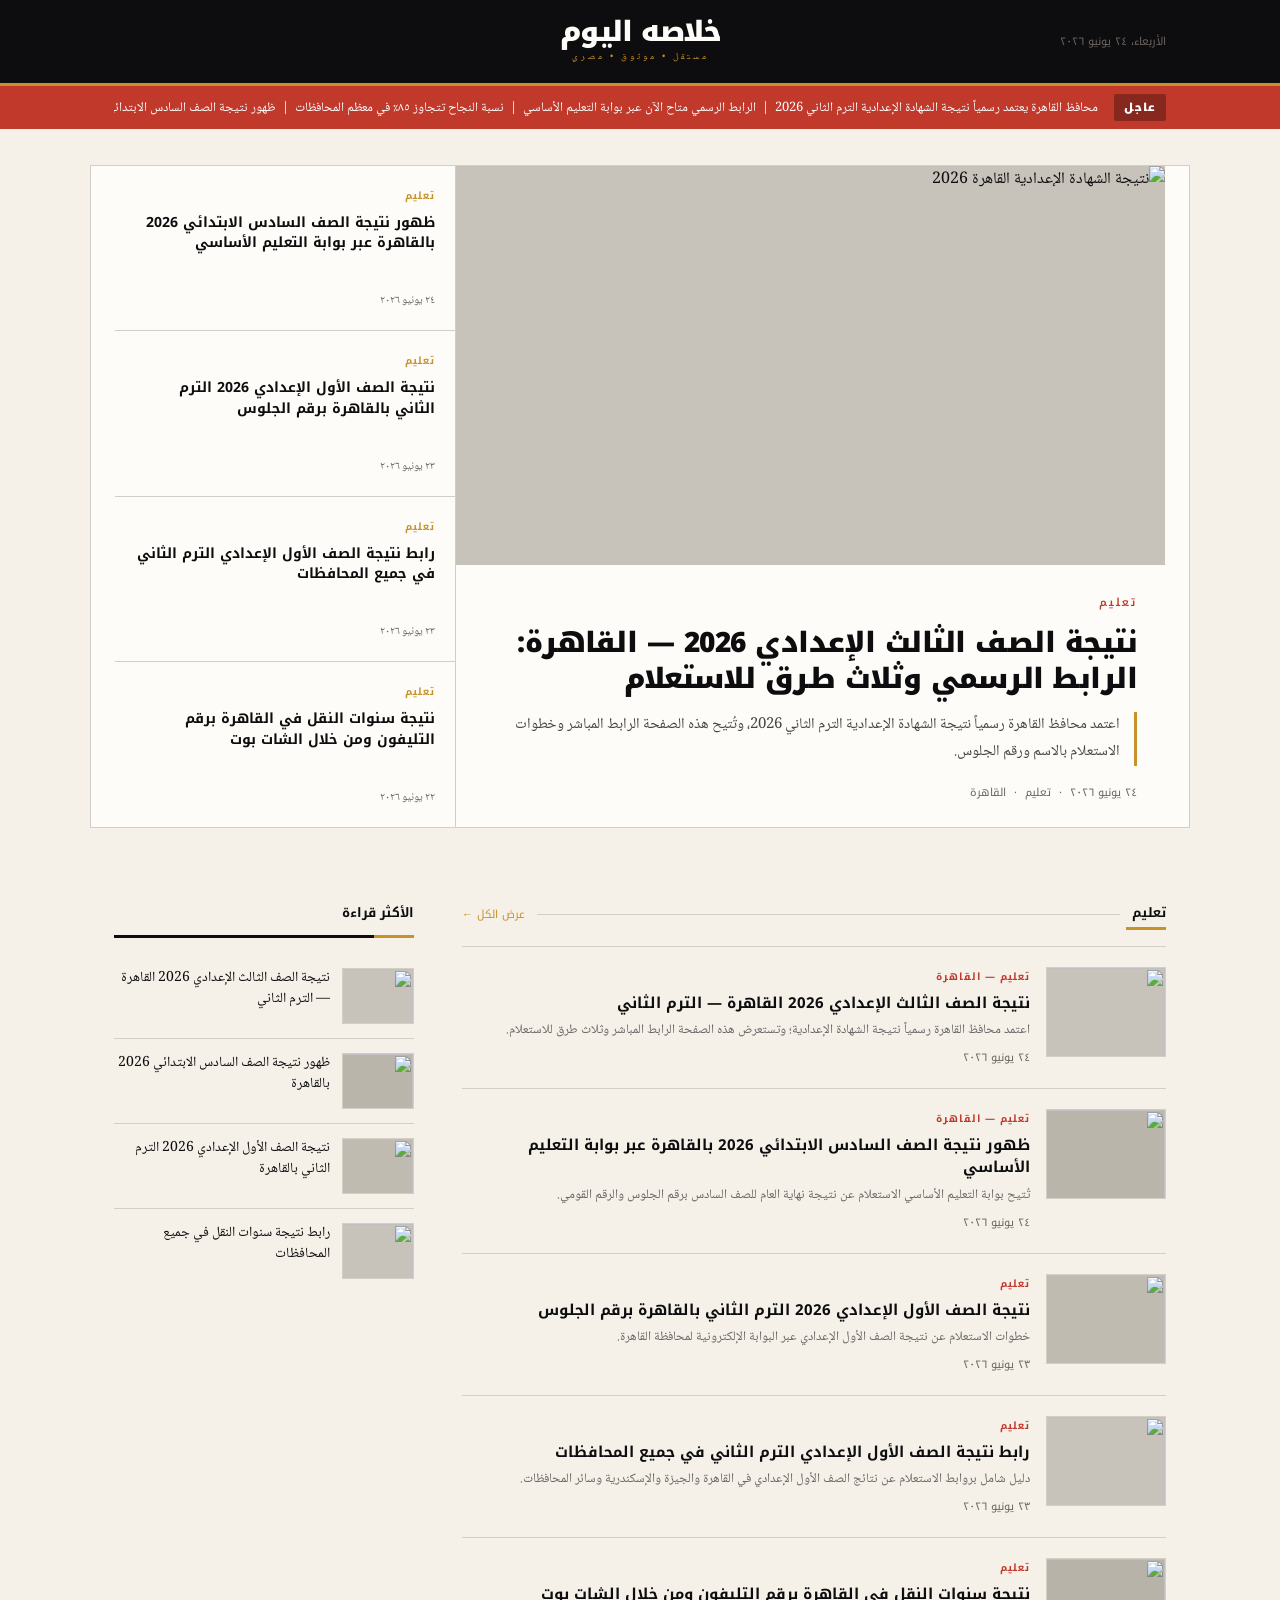
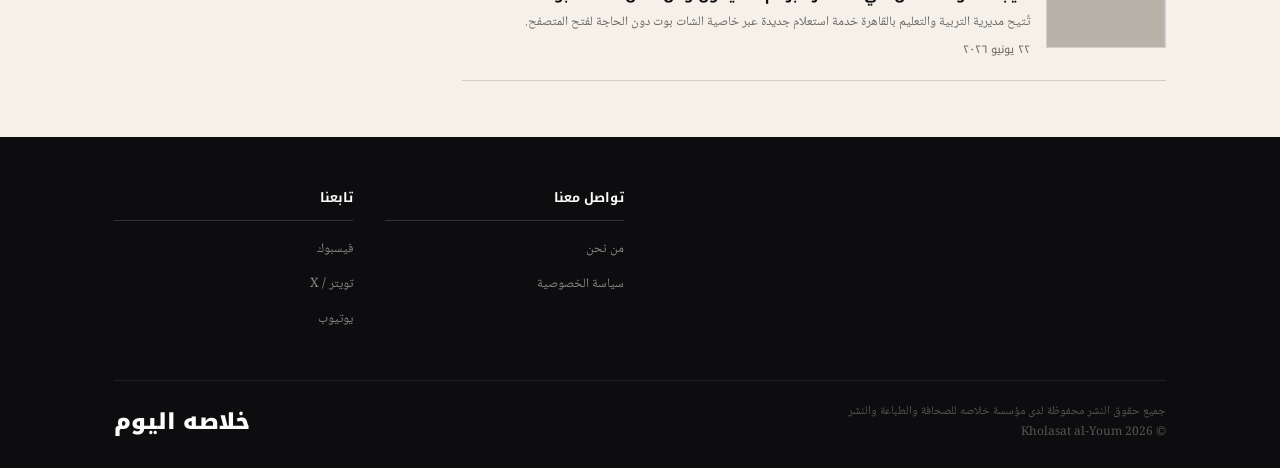
==== commit 12a39cf7: "Add files via upload" ====
--- a/index.html
+++ b/index.html
@@ -837,19 +837,19 @@
           </h3>
           <span class="side-date">٢٤ يونيو ٢٠٢٦</span>
         </a>
-        <a class="hero-side-item" href="#">
+        <a class="hero-side-item" href="7th Grade .html">
           <span class="side-cat">تعليم</span>
           <h3>
             نتيجة الصف الأول الإعدادي 2026 الترم الثاني بالقاهرة برقم الجلوس
           </h3>
           <span class="side-date">٢٣ يونيو ٢٠٢٦</span>
         </a>
-        <a class="hero-side-item" href="#">
+        <a class="hero-side-item" href="7th Grade .html">
           <span class="side-cat">تعليم</span>
           <h3>رابط نتيجة الصف الأول الإعدادي الترم الثاني في جميع المحافظات</h3>
           <span class="side-date">٢٣ يونيو ٢٠٢٦</span>
         </a>
-        <a class="hero-side-item" href="#">
+        <a class="hero-side-item" href="different stages.html">
           <span class="side-cat">تعليم</span>
           <h3>نتيجة سنوات النقل في القاهرة برقم التليفون ومن خلال الشات بوت</h3>
           <span class="side-date">٢٢ يونيو ٢٠٢٦</span>
@@ -858,79 +858,6 @@
     </div>
 
     <!-- ══ LATEST NEWS CARDS ══ -->
-    <div class="section-divider">
-      <h2>أحدث الأخبار</h2>
-      <div class="divider-line"></div>
-    </div>
-
-    <div class="card-grid">
-      <a class="card" href="#">
-        <div class="card-img-wrap">
-          <img
-            class="card-img"
-            src=""
-            alt=""
-            onerror="
-              this.style.background = '#c8c3ba';
-              this.removeAttribute('src');
-            "
-          />
-        </div>
-        <span class="card-cat">محليات</span>
-        <h3>القاهرة تُطلق مشروع تطوير شبكة الطرق الداخلية في ٦ أحياء جديدة</h3>
-        <span class="card-date">٢٤ يونيو ٢٠٢٦</span>
-      </a>
-      <a class="card" href="#">
-        <div class="card-img-wrap">
-          <img
-            class="card-img"
-            src=""
-            alt=""
-            onerror="
-              this.style.background = '#bbb7ae';
-              this.removeAttribute('src');
-            "
-          />
-        </div>
-        <span class="card-cat">اقتصاد</span>
-        <h3>البنك المركزي يُثبّت أسعار الفائدة للشهر الثالث على التوالي</h3>
-        <span class="card-date">٢٤ يونيو ٢٠٢٦</span>
-      </a>
-      <a class="card" href="#">
-        <div class="card-img-wrap">
-          <img
-            class="card-img"
-            src=""
-            alt=""
-            onerror="
-              this.style.background = '#c5c0b6';
-              this.removeAttribute('src');
-            "
-          />
-        </div>
-        <span class="card-cat">رياضة</span>
-        <h3>الأهلي يفوز بكأس مصر للمرة السادسة والعشرين في تاريخه</h3>
-        <span class="card-date">٢٣ يونيو ٢٠٢٦</span>
-      </a>
-      <a class="card" href="#">
-        <div class="card-img-wrap">
-          <img
-            class="card-img"
-            src=""
-            alt=""
-            onerror="
-              this.style.background = '#cac5bc';
-              this.removeAttribute('src');
-            "
-          />
-        </div>
-        <span class="card-cat">تكنولوجيا</span>
-        <h3>
-          مصر تُطلق أول منظومة للتعليم الرقمي التفاعلي في المرحلة الابتدائية
-        </h3>
-        <span class="card-date">٢٣ يونيو ٢٠٢٦</span>
-      </a>
-    </div>
 
     <!-- ══ MAIN BODY (Articles + Sidebar) ══ -->
     <div class="home-body">
@@ -988,7 +915,7 @@
             </div>
           </a>
 
-          <a class="list-item" href="#">
+          <a class="list-item" href="7th Grade .html">
             <img
               class="list-thumb"
               src=""
@@ -1034,7 +961,7 @@
             </div>
           </a>
 
-          <a class="list-item" href="#">
+          <a class="list-item" href="different stages.html">
             <img
               class="list-thumb"
               src=""
@@ -1098,7 +1025,7 @@
               >ظهور نتيجة الصف السادس الابتدائي 2026 بالقاهرة</span
             >
           </a>
-          <a class="related-item" href="#">
+          <a class="related-item" href="7th Grade .html">
             <img
               class="thumb"
               src=""
@@ -1112,7 +1039,7 @@
               >نتيجة الصف الأول الإعدادي 2026 الترم الثاني بالقاهرة</span
             >
           </a>
-          <a class="related-item" href="#">
+          <a class="related-item" href="different stages.html">
             <img
               class="thumb"
               src=""
